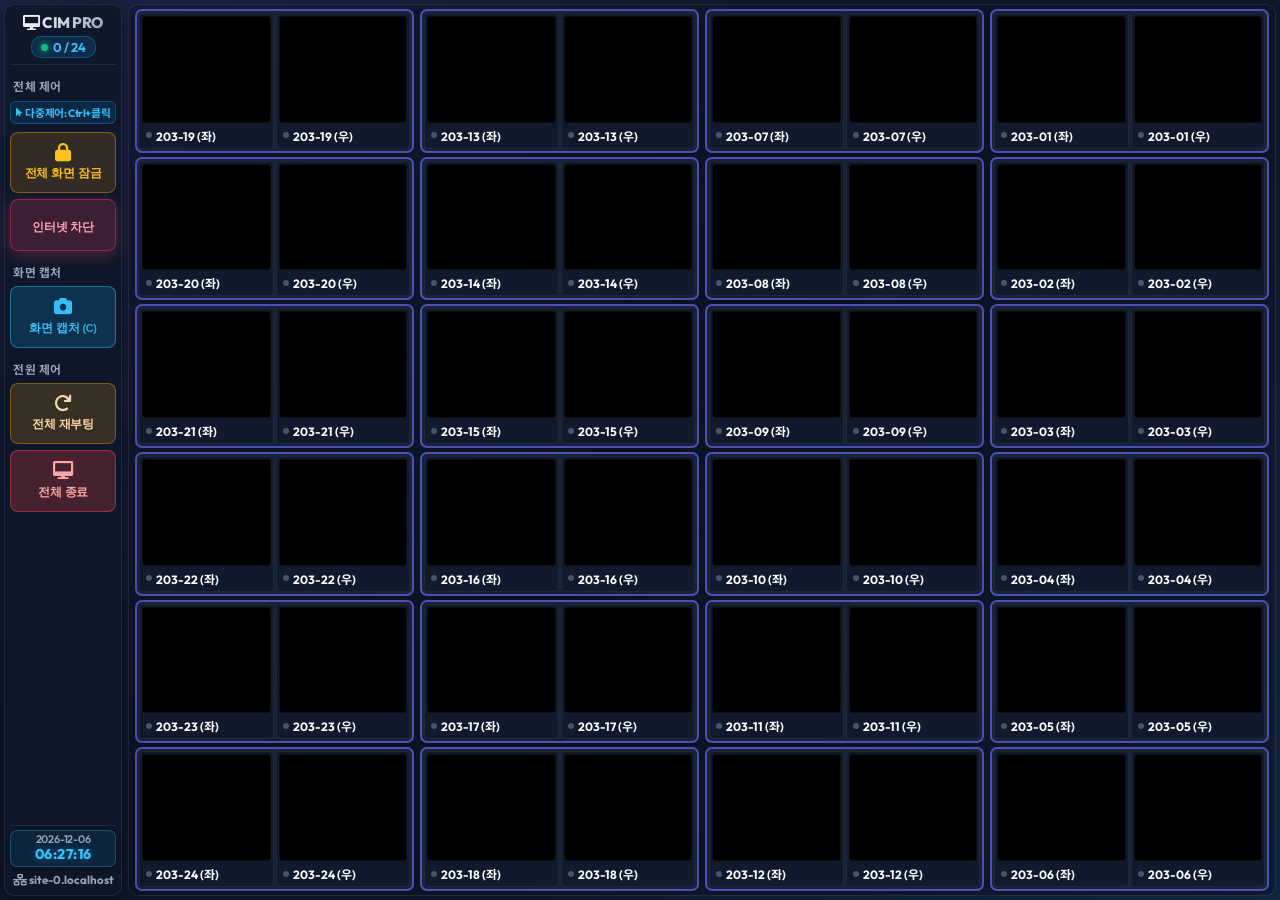
==== index.html @ d3da412c "Initial commit" ====
<!DOCTYPE html>
<html lang="ko">
<head>
    <meta charset="UTF-8">
    <meta name="viewport" content="width=device-width, initial-scale=1.0">
    <title>CIM PRO | 통합 관리 대시보드</title>
    <link rel="stylesheet" href="/static/index.css?v=5.5">
    <link rel="stylesheet" href="https://cdnjs.cloudflare.com/ajax/libs/font-awesome/6.0.0/css/all.min.css">
    <script src="/static/html2canvas.min.js"></script>
</head>
<body>
    <main class="main-layout">
        <!-- 좌측 세로 제어 패널 -->
        <aside class="left-control-bar">
            <div class="ctrl-header">
                <div class="ctrl-brand"><i class="fas fa-desktop"></i> CIM PRO</div>
                <div class="ctrl-status-badge">
                    <span class="pulse-dot"></span>
                    <b id="activeCount">0 / 24</b>
                </div>
            </div>

            <div class="ctrl-section-label" id="lblCtrlSection">전체 제어</div>
            <div class="ctrl-multi-tip" id="ctrlMultiTip" title="키보드 Ctrl 키를 누른 채 학생 화면을 클릭하면 여러 대를 선택하여 일괄 제어할 수 있습니다.">
                <i class="fas fa-mouse-pointer"></i><span>다중제어: Ctrl+클릭</span>
            </div>
            <!-- 다중 선택 시 표시되는 세련된 선택됨 뱃지 -->
            <div class="ctrl-selection-badge" id="ctrlSelectionBadge" style="display: none;" onclick="clearSelection()" title="클릭 시 선택 해제 (단축키: ESC)">
                <div class="sel-info">
                    <i class="fas fa-check-circle sel-icon"></i>
                    <span class="sel-count" id="panelSelectedCount">0대</span>
                    <span class="sel-word">선택됨</span>
                </div>
            </div>
            <div class="ctrl-btn-list">
                <button class="ctrl-btn btn-lock" id="btnAllLock" onclick="handleLockClick()" title="모든 학생 PC 화면 잠금 / 풀기">
                    <i class="fas fa-lock" id="iconAllLock"></i>
                    <span id="txtAllLock">전체 화면 잠금</span>
                </button>
                <button class="ctrl-btn btn-danger" id="btnInternet" onclick="handleInternetClick()" title="학생 인터넷 차단/허용 토글">
                    <i class="fas fa-wifi-slash" id="iconInternet"></i>
                    <span id="txtInternet">인터넷 차단</span>
                </button>
            </div>

            <div class="ctrl-section-label">화면 캡처</div>
            <div class="ctrl-btn-list">
                <button class="ctrl-btn btn-capture" id="btnCapture" onclick="captureDashboard()" title="대시보드 전체 화면 캡처 저장 (단축키: C)">
                    <i class="fas fa-camera"></i>
                    <span>화면 캡처 <small style="font-size:0.68rem; opacity:0.85;">(C)</small></span>
                </button>
            </div>

            <div class="ctrl-section-label">전원 제어</div>
            <div class="ctrl-btn-list">
                <button class="ctrl-btn btn-warn" id="btnAllRestart" onclick="handleRestartClick()" title="모든 학생 PC 재부팅">
                    <i class="fas fa-redo"></i>
                    <span id="txtAllRestart">전체 재부팅</span>
                </button>
                <button class="ctrl-btn btn-power-off" id="btnAllShutdown" onclick="handleShutdownClick()" title="모든 학생 PC 끄기">
                    <i class="fas fa-desktop"></i>
                    <span id="txtAllShutdown">전체 종료</span>
                </button>
            </div>

            <div class="ctrl-bottom-info">
                <div class="ctrl-clock-widget" title="현재 날짜 및 시간">
                    <div class="clock-date" id="panelClockDate">2026-09-15</div>
                    <div class="clock-time" id="panelClockTime">00:00:00</div>
                </div>
                <span class="ctrl-ip-tag"><i class="fas fa-network-wired"></i> <b id="serverIp">10.128.56.41</b></span>
            </div>
        </aside>

        <section class="monitor-container">
            <div class="monitor-grid" id="monitorGrid">
                <!-- 클라이언트 카드 자동 생성 -->
            </div>
        </section>

        <!-- 우측 세로형 슬라이딩 패널 (기본 접힘) -->
        <aside class="sidebar-panel collapsed" id="footerPanel">
            <!-- 패널 핸들 (항상 보임) -->
            <div class="panel-handle" onclick="togglePanel()">
                <div class="handle-title">
                    <i class="fas fa-chevron-left" id="toggleIcon"></i>
                    <span class="vertical-text">시스템 상태 및 로그</span>
                </div>
            </div>

            <div class="panel-content">
                <div class="handle-actions">
                    <button class="btn btn-success btn-sm" onclick="sendCommand('all', 'verify_step5')">
                        <i class="fas fa-check-double"></i> 5단계 확인
                    </button>
                    <div style="height: 20px;"></div>
                    <span>서버: <b id="serverIpRight">10.128.56.191</b></span>
                    <span>접속: <b id="activeCountRight">0/24</b></span>
                </div>

                <div class="panel-card" style="flex: 1;">
                    <h3><i class="fas fa-desktop"></i> 모니터링</h3>
                    <div id="clientDetail">
                        <p style="font-size: 0.7rem;">PC 선택</p>
                    </div>
                </div>

                <div class="panel-card" style="flex: 1;">
                    <h3><i class="fas fa-ban"></i> 프로세스 차단 목록</h3>
                    <textarea id="blocklistInput" style="width:100%; height:50px; font-size:0.7rem;" placeholder="예: game.exe, kakaotalk.exe (쉼표로 구분)"></textarea>
                    <button class="btn btn-sm" onclick="saveBlocklist()">저장</button>
                </div>

                <div class="panel-card" style="flex: 2;">
                    <h3><i class="fas fa-terminal"></i> 로그</h3>
                    <div id="logConsole">
                        <div class="log-entry">준비 완료</div>
                    </div>
                </div>
            </div>
        </aside>
    </main>

    <!-- Fullscreen Image Modal Overlay -->
    <div id="imageModal" class="modal-overlay" onclick="if(event.target === this) closeModal();" tabindex="-1">
        <!-- 좌측 닫기 버튼 -->
        <button class="modal-close-btn modal-close-left" onclick="closeModal()" title="창 닫기 (ESC)">
            <i class="fas fa-times"></i>
            <span>닫기</span>
        </button>

        <!-- 우측 닫기 버튼 -->
        <button class="modal-close-btn modal-close-right" onclick="closeModal()" title="창 닫기 (ESC)">
            <i class="fas fa-times"></i>
            <span>닫기</span>
        </button>

        <div class="modal-content">
            <div class="modal-main-view">
                <div id="modalControls" class="modal-controls">
                    <button class="btn btn-sm btn-success" id="modalBtnRemote" onclick="toggleRemoteControl()"><i class="fas fa-gamepad"></i> 원격 제어 켜기</button>
                    <button class="btn btn-sm" id="modalBtnLock" onclick="toggleSingleLock()"><i class="fas fa-lock"></i> 화면 잠금</button>
                    <button class="btn btn-sm btn-danger" onclick="if(confirm(remoteBaseId+' 재부팅하시겠습니까?')) sendCommand(remoteBaseId,'restart')">재부팅</button>
                    <button class="btn btn-sm btn-danger" onclick="if(confirm(remoteBaseId+' 종료하시겠습니까?')) sendCommand(remoteBaseId,'shutdown')">종료</button>
                    <button class="btn btn-sm btn-primary" id="btnToggleTimeline" onclick="toggleTimelineSidebar()" title="사용 기록 창 접기/펼치기"><i class="fas fa-columns"></i> 기록창 토글</button>
                </div>
                <img id="modalImg" src="" alt="Fullscreen Monitor">
                <div id="modalTitle" class="modal-title"></div>
            </div>

            <!-- 우측 실시간 사용 기록 타임라인 패널 -->
            <aside class="modal-timeline-sidebar" id="modalTimelineSidebar">
                <div class="timeline-header">
                    <div class="timeline-header-top">
                        <h3><i class="fas fa-history"></i> 실시간 사용 기록</h3>
                        <button class="btn btn-sm" onclick="loadTimeline(remoteBaseId)" title="새로고침" style="background: rgba(255,255,255,0.1); padding: 2px 7px;">
                            <i class="fas fa-sync-alt"></i>
                        </button>
                    </div>
                    <div class="timeline-meta" id="timelineMeta">
                        <span class="meta-tag" id="metaBootTime">부팅: -</span>
                        <span class="meta-tag" id="metaTotalRecords">기록: 0건</span>
                        <span class="meta-tag online" id="metaOnlineStatus">온라인</span>
                    </div>
                </div>
                <div class="timeline-list" id="timelineList">
                    <div class="timeline-empty"><i class="fas fa-spinner fa-spin"></i> 사용 기록을 불러오는 중...</div>
                </div>
            </aside>
        </div>
    </div>

    <script>
        const grid = document.getElementById('monitorGrid');
        const serverIpEl = document.getElementById('serverIp');
        if (serverIpEl) { serverIpEl.innerText = window.location.hostname; }
        const activeCount = document.getElementById('activeCount');
        
        let roomPrefix = "203"; // 기본값 203으로 대시보드 먼저 렌더링
        let studentNames = {};  // 엑셀에서 파싱된 학생 이름 목록
        let lastVersions = {};  // 클라이언트별 마지막 로드된 화면 버전
        let selectedStudents = new Set(); // 다중 선택된 학생 baseId 집합
        let studentLockState = {}; // baseId -> boolean (true: locked, false: unlocked)

        // 꺼져 있는(오프라인) PC는 검은 화면으로 표시
        const BLACK_SCREEN = "data:image/svg+xml,%3Csvg%20xmlns='http://www.w3.org/2000/svg'%20width='320'%20height='180'%3E%3Crect%20width='100%25'%20height='100%25'%20fill='black'/%3E%3C/svg%3E";

        function renderGrid(prefix) {
            grid.innerHTML = '';
            for (let row = 0; row < 6; row++) {
                for (let col = 0; col < 4; col++) {
                    const colFromRight = 3 - col; // 오른쪽부터 1~6, 7~12, 13~18, 19~24 순서
                    const i = (colFromRight * 6) + (row + 1);
                    const baseId = `${prefix}-${String(i).padStart(2, '0')}`;
                    const name = studentNames[baseId] ? ` ${studentNames[baseId]}` : '';
                    const group = document.createElement('div');
                    group.className = 'pc-group';
                    group.id = `group-${baseId}`;
                    
                    [2, 1].forEach(suffix => {
                        const clientId = `${baseId}-${suffix}`;
                        const card = document.createElement('div');
                        card.className = 'client-card';
                        card.id = `card-${clientId}`;
                        card.innerHTML = `
                            <div class="screen-thumb">
                                <img id="img-${clientId}" src="/screenshots/screen_${clientId}.jpg" onerror="this.src=BLACK_SCREEN;">
                            </div>
                            <div class="card-footer" style="padding: 2px 4px;">
                                <div class="client-id" style="display: flex; align-items: center; justify-content: space-between; width: 100%; gap: 4px; overflow: hidden;">
                                    <div style="display: flex; align-items: center; gap: 4px; overflow: hidden; white-space: nowrap; text-overflow: ellipsis; flex: 1;">
                                        <span class="status-dot" id="dot-${clientId}" style="width: 6px; height: 6px; flex-shrink: 0;"></span>
                                        <span style="font-size: 0.75rem; font-weight: bold; flex-shrink: 0;">${baseId}${name} (${suffix === 2 ? '좌' : '우'})</span>
                                        <span id="title-${clientId}" class="active-window-title" style="font-size: 0.65rem; color: #38bdf8; font-weight: normal; margin-left: 6px; overflow: hidden; text-overflow: ellipsis; white-space: nowrap; flex: 1; text-align: right; opacity: 0.85;"></span>
                                    </div>
                                </div>
                            </div>
                        `;
                        card.onclick = (e) => handleCardClick(e, clientId);
                        group.appendChild(card);
                    });
                    group.onclick = (e) => {
                        if (e.target === group && (e.ctrlKey || e.metaKey)) {
                            e.preventDefault();
                            e.stopPropagation();
                            toggleStudentSelection(baseId);
                        }
                    };
                    if (selectedStudents.has(baseId)) {
                        group.classList.add('selected');
                    }
                    grid.appendChild(group);
                }
            }
        }

        // 초기 격자 로드
        renderGrid(roomPrefix);

        // 서버에서 동적 접두사(예: 교사용 호스트명에서 파싱한 방번호) 및 학생 이름 가져오기
        async function fetchConfig() {
            try {
                const res = await fetch('/get_config');
                const config = await res.json();
                studentNames = config.names || {};
                
                let needReRender = false;
                if (config.prefix && config.prefix !== roomPrefix) {
                    roomPrefix = config.prefix;
                    needReRender = true;
                }
                
                // 이름 데이터가 로드되었으므로 다시 격자를 그려 이름 반영
                renderGrid(roomPrefix);
            } catch (e) {
                console.error("Failed to load config", e);
            }
        }
        fetchConfig();

        // 실시간 상태 및 카드 동적 생성/갱신 로직
        async function updateStatus() {
            try {
                const res = await fetch('/get_status');
                const status = await res.json();
                let onlineCount = 0;

                // 1. 먼저 화면에 있는 모든 카드 중 '-1', '-2'가 없는 가짜들을 삭제
                document.querySelectorAll('.client-card').forEach(card => {
                    const id = card.id.replace('card-', '');
                    if (!id.includes('-1') && !id.includes('-2')) {
                        card.remove();
                    }
                });

                // 2. 서버 데이터를 돌면서 상태 업데이트
                for (const [clientId, info] of Object.entries(status)) {
                    if (!clientId.includes('-1') && !clientId.includes('-2')) continue;

                    let card = document.getElementById(`card-${clientId}`);
                    let img = document.getElementById(`img-${clientId}`);
                    let dot = document.getElementById(`dot-${clientId}`);

                    // 카드가 없으면 새로 생성 (목록 외 새로운 ID 접속 시)
                    if (!card) {
                        const baseId = clientId.split('-').slice(0, 2).join('-');
                        const name = studentNames[baseId] ? ` ${studentNames[baseId]}` : '';
                        const newCard = document.createElement('div');
                        newCard.className = 'client-card';
                        newCard.id = `card-${clientId}`;
                        newCard.innerHTML = `
                            <div class="screen-thumb">
                                <img id="img-${clientId}" src="/screenshots/screen_${clientId}.jpg" onerror="this.src=BLACK_SCREEN;">
                            </div>
                            <div class="card-footer" style="padding: 2px 4px;">
                                <div class="client-id" style="display: flex; align-items: center; justify-content: space-between; width: 100%; gap: 4px; overflow: hidden;">
                                    <div style="display: flex; align-items: center; gap: 4px; overflow: hidden; white-space: nowrap; text-overflow: ellipsis; flex: 1;">
                                        <span class="status-dot" id="dot-${clientId}" style="width: 6px; height: 6px; flex-shrink: 0;"></span>
                                        <span style="font-size: 0.75rem; font-weight: bold; flex-shrink: 0;">${baseId}${name} (${clientId.endsWith('-2') ? '좌' : '우'})</span>
                                        <span id="title-${clientId}" class="active-window-title" style="font-size: 0.65rem; color: #38bdf8; font-weight: normal; margin-left: 6px; overflow: hidden; text-overflow: ellipsis; white-space: nowrap; flex: 1; text-align: right; opacity: 0.85;"></span>
                                    </div>
                                </div>
                            </div>
                        `;
                        newCard.onclick = (e) => handleCardClick(e, clientId);
                        grid.appendChild(newCard);
                        
                        img = document.getElementById(`img-${clientId}`);
                        dot = document.getElementById(`dot-${clientId}`);
                    }

                    if (info && info.online) {
                        onlineCount++;
                        if (dot) dot.classList.add('online');

                        const currentVersion = info.time || "";
                        if (currentVersion && lastVersions[clientId] !== currentVersion) {
                            lastVersions[clientId] = currentVersion;
                            const newUrl = `/screenshots/screen_${clientId}.jpg?t=${encodeURIComponent(currentVersion)}`;
                            const preloader = new Image();
                            preloader.onload = () => {
                                if (img) img.src = newUrl;
                            };
                            preloader.src = newUrl;
                        }
                        
                        const titleEl = document.getElementById(`title-${clientId}`);
                        if (titleEl && titleEl.innerText !== (info.title || "")) {
                            titleEl.innerText = info.title || "";
                            titleEl.title = info.title || "";
                        }
                    } else {
                        if (dot) dot.classList.remove('online');
                        if (img && !img.src.startsWith("data:")) {
                            img.src = BLACK_SCREEN;
                        }
                        delete lastVersions[clientId];
                        const titleEl = document.getElementById(`title-${clientId}`);
                        if (titleEl && titleEl.innerText !== "") {
                            titleEl.innerText = "";
                            titleEl.title = "";
                        }
                    }
                }
                // PC 대수 기준 (카드 절반)으로 표시
                activeCount.innerText = `${Math.ceil(onlineCount / 2)} / 24`;
            } catch (e) {
                console.error("Status update failed", e);
            }
        }

        // 로그 업데이트 로직
        async function updateLogs() {
            try {
                const res = await fetch('/get_logs');
                const logs = await res.json();
                const logConsole = document.getElementById('logConsole');
                logConsole.innerHTML = logs.map(entry => {
                    const match = entry.match(/\[(.*?)\] \[(.*?)\] (.*)/);
                    if (match) {
                        return `<div class="log-entry"><b>[${match[2]}]</b> ${match[3]} <small style="float:right; opacity:0.5;">${match[1]}</small></div>`;
                    }
                    return `<div class="log-entry">${entry}</div>`;
                }).join('');
            } catch (e) {}
        }

        // 다중 선택 상태 처리
        function handleCardClick(e, clientId) {
            const baseId = clientId.split('-').slice(0, 2).join('-');

            // Ctrl 키(또는 Mac Command 키)를 누른 상태에서 클릭 시 다중 선택 토글
            if (e.ctrlKey || e.metaKey) {
                e.preventDefault();
                e.stopPropagation();
                toggleStudentSelection(baseId);
                return;
            }

            // 일반 클릭: 기존과 동일하게 상세 확대 화면 열기
            showDetail(clientId);
        }

        function toggleStudentSelection(baseId) {
            if (selectedStudents.has(baseId)) {
                selectedStudents.delete(baseId);
            } else {
                selectedStudents.add(baseId);
            }
            updateSelectionUI();
        }

        function clearSelection() {
            selectedStudents.clear();
            updateSelectionUI();
        }

        function updateSelectionUI() {
            // 1. 모든 PC 카드에 선택 하이라이트 클래스 적용/해제
            document.querySelectorAll('.pc-group').forEach(group => {
                const bId = group.id.replace('group-', '');
                if (selectedStudents.has(bId)) {
                    group.classList.add('selected');
                } else {
                    group.classList.remove('selected');
                }
            });

            // 2. 좌측 제어 패널 상단 "N대 선택됨" 뱃지 표시/숨김
            const tipEl = document.getElementById('ctrlMultiTip');
            const badgeEl = document.getElementById('ctrlSelectionBadge');
            const countEl = document.getElementById('panelSelectedCount');
            if (selectedStudents.size > 0) {
                if (tipEl) tipEl.style.display = 'none';
                if (badgeEl) badgeEl.style.display = 'flex';
                if (countEl) countEl.innerText = `${selectedStudents.size}대`;
            } else {
                if (tipEl) tipEl.style.display = 'flex';
                if (badgeEl) badgeEl.style.display = 'none';
            }

            // 3. 좌측 제어 패널 버튼 문구 동적 갱신 (전체 <-> N대)
            updatePanelControlButtons();
        }

        function updatePanelControlButtons() {
            const count = selectedStudents.size;
            const prefix = count > 0 ? `${count}대` : '전체';

            // 섹션 레이블 갱신
            const lblSection = document.getElementById('lblCtrlSection');
            if (lblSection) {
                lblSection.innerText = count > 0 ? `${count}대 제어` : '전체 제어';
            }

            const btnLock = document.getElementById('btnAllLock');
            const iconLock = document.getElementById('iconAllLock');
            const txtLock = document.getElementById('txtAllLock');

            const btnNet = document.getElementById('btnInternet');
            const iconNet = document.getElementById('iconInternet');
            const txtNet = document.getElementById('txtInternet');

            const btnRestart = document.getElementById('btnAllRestart');
            const txtRestart = document.getElementById('txtAllRestart');

            const btnShutdown = document.getElementById('btnAllShutdown');
            const txtShutdown = document.getElementById('txtAllShutdown');

            if (count > 0) {
                // 다중 선택 상태
                const targets = Array.from(selectedStudents);
                const allSelectedLocked = targets.every(id => !!studentLockState[id]);

                if (allSelectedLocked) {
                    if (iconLock) iconLock.className = 'fas fa-unlock';
                    if (txtLock) txtLock.innerText = `${prefix} 화면 풀기`;
                    if (btnLock) {
                        btnLock.className = 'ctrl-btn btn-unlock';
                        btnLock.title = `선택된 ${count}대 학생 PC 화면 풀기`;
                    }
                } else {
                    if (iconLock) iconLock.className = 'fas fa-lock';
                    if (txtLock) txtLock.innerText = `${prefix} 화면 잠금`;
                    if (btnLock) {
                        btnLock.className = 'ctrl-btn btn-lock';
                        btnLock.title = `선택된 ${count}대 학생 PC 화면 잠금`;
                    }
                }

                // 인터넷 차단/허용 버튼
                if (txtNet) txtNet.innerText = internetBlocked ? `${prefix} 인터넷 허용` : `${prefix} 인터넷 차단`;
                if (iconNet) iconNet.className = internetBlocked ? 'fas fa-wifi' : 'fas fa-wifi-slash';
                if (btnNet) {
                    btnNet.className = internetBlocked ? 'ctrl-btn btn-success' : 'ctrl-btn btn-danger';
                    btnNet.title = internetBlocked ? `선택된 ${count}대 학생 PC 인터넷 허용` : `선택된 ${count}대 학생 PC 인터넷 차단`;
                }

                if (txtRestart) txtRestart.innerText = `${prefix} 재부팅`;
                if (btnRestart) btnRestart.title = `선택된 ${count}대 학생 PC 재부팅`;

                if (txtShutdown) txtShutdown.innerText = `${prefix} 종료`;
                if (btnShutdown) btnShutdown.title = `선택된 ${count}대 학생 PC 끄기`;
            } else {
                // 전체 제어 상태
                if (allScreenLocked) {
                    if (iconLock) iconLock.className = 'fas fa-unlock';
                    if (txtLock) txtLock.innerText = '전체 화면 풀기';
                    if (btnLock) {
                        btnLock.className = 'ctrl-btn btn-unlock';
                        btnLock.title = '모든 학생 PC 화면 풀기';
                    }
                } else {
                    if (iconLock) iconLock.className = 'fas fa-lock';
                    if (txtLock) txtLock.innerText = '전체 화면 잠금';
                    if (btnLock) {
                        btnLock.className = 'ctrl-btn btn-lock';
                        btnLock.title = '모든 학생 PC 화면 잠금';
                    }
                }

                // 인터넷 차단/허용 버튼
                if (txtNet) txtNet.innerText = internetBlocked ? '인터넷 허용' : '인터넷 차단';
                if (iconNet) iconNet.className = internetBlocked ? 'fas fa-wifi' : 'fas fa-wifi-slash';
                if (btnNet) {
                    btnNet.className = internetBlocked ? 'ctrl-btn btn-success' : 'ctrl-btn btn-danger';
                    btnNet.title = internetBlocked ? '모든 학생 PC 인터넷 허용' : '모든 학생 PC 인터넷 차단';
                }

                if (txtRestart) txtRestart.innerText = '전체 재부팅';
                if (btnRestart) btnRestart.title = '모든 학생 PC 재부팅';

                if (txtShutdown) txtShutdown.innerText = '전체 종료';
                if (btnShutdown) btnShutdown.title = '모든 학생 PC 끄기';
            }
        }

        async function handleLockClick() {
            if (selectedStudents.size > 0) {
                const targets = Array.from(selectedStudents);
                const allSelectedLocked = targets.every(id => !!studentLockState[id]);
                const nextCmd = allSelectedLocked ? 'unlock' : 'lock';
                await multiAction(nextCmd);
                updatePanelControlButtons();
            } else {
                await toggleAllLock();
            }
        }

        async function handleInternetClick() {
            const count = selectedStudents.size;
            if (count > 0) {
                internetBlocked = !internetBlocked;
                const command = internetBlocked ? 'internet_off' : 'internet_on';
                await multiAction(command);
                updatePanelControlButtons();
            } else {
                await toggleInternet();
            }
        }

        async function handleRestartClick() {
            const count = selectedStudents.size;
            if (count > 0) {
                if (confirm(`선택된 ${count}대 학생 PC를 재부팅하시겠습니까?`)) {
                    await multiAction('restart');
                }
            } else {
                if (confirm('모든 학생 PC를 재부팅하시겠습니까?')) {
                    await sendCommand('all', 'restart');
                }
            }
        }

        async function handleShutdownClick() {
            const count = selectedStudents.size;
            if (count > 0) {
                if (confirm(`선택된 ${count}대 학생 PC를 종료하시겠습니까?`)) {
                    await multiAction('shutdown');
                }
            } else {
                if (confirm('모든 학생 PC를 종료하시겠습니까?')) {
                    await sendCommand('all', 'shutdown');
                }
            }
        }

        async function multiAction(command) {
            if (selectedStudents.size === 0) return;
            const targets = Array.from(selectedStudents);

            // 상태 업데이트 동기화
            if (command === 'lock') {
                targets.forEach(bId => studentLockState[bId] = true);
            } else if (command === 'unlock') {
                targets.forEach(bId => studentLockState[bId] = false);
            }

            // 선택된 학생들에게 일괄 비동기 명령 전송
            await Promise.all(targets.map(id => sendCommand(id, command)));
            updatePanelControlButtons();
        }

        // 원격 제어 상태
        let remoteControlEnabled = false;
        let remoteBaseId = null;
        let remoteMonitorIndex = 1;

        function showDetail(clientId) {
            const baseId = clientId.split('-').slice(0, 2).join('-');
            const name = studentNames[baseId] ? ` ${studentNames[baseId]}` : '';

            const modal = document.getElementById('imageModal');
            const modalImg = document.getElementById('modalImg');
            const modalTitle = document.getElementById('modalTitle');

            modalImg.src = `/screenshots/screen_${clientId}.jpg?t=${new Date().getTime()}`;

            const titleEl = document.getElementById(`title-${clientId}`);
            const winTitle = titleEl ? titleEl.innerText : "";
            modalTitle.innerText = `${baseId}${name} (${clientId.endsWith('-2') ? '좌' : '우'}) ${winTitle ? ` - [활성창: ${winTitle}]` : ''}`;
            modal.style.display = 'flex';
            try { modal.focus(); } catch (e) {}

            remoteBaseId = baseId;
            remoteMonitorIndex = clientId.endsWith('-2') ? 2 : 1;
            updateModalLockBtn(!!studentLockState[baseId]);

            renderControls(baseId);
            refreshProcessList(baseId);

            // 우측 실시간 사용 기록 타임라인 즉시 로드 및 2초 주기 자동 갱신
            loadTimeline(baseId);
            if (window.timelineInterval) clearInterval(window.timelineInterval);
            window.timelineInterval = setInterval(() => {
                const m = document.getElementById('imageModal');
                if (m && m.style.display === 'flex' && remoteBaseId) {
                    loadTimeline(remoteBaseId);
                }
            }, 2000);

            if(window.detailInterval) clearInterval(window.detailInterval);
            let lastModalVersion = "";
            window.detailInterval = setInterval(() => {
                if(modal.style.display === 'flex') {
                    const currentV = lastVersions[clientId] || new Date().getTime();
                    if (currentV !== lastModalVersion) {
                        lastModalVersion = currentV;
                        const nextSrc = `/screenshots/screen_${clientId}.jpg?t=${encodeURIComponent(currentV)}`;
                        const pImg = new Image();
                        pImg.onload = () => {
                            if (modal.style.display === 'flex') modalImg.src = nextSrc;
                        };
                        pImg.src = nextSrc;
                    }

                    const tEl = document.getElementById(`title-${clientId}`);
                    const wTitle = tEl ? tEl.innerText : "";
                    const newTitle = `${baseId}${name} (${clientId.endsWith('-2') ? '좌' : '우'}) ${wTitle ? ` - [활성창: ${wTitle}]` : ''}`;
                    if (modalTitle.innerText !== newTitle) {
                        modalTitle.innerText = newTitle;
                    }
                }
            }, 300);
        }

        function closeModal() {
            document.getElementById('imageModal').style.display = 'none';
            remoteControlEnabled = false;
            ['btnRemote', 'modalBtnRemote'].forEach(id => {
                const btn = document.getElementById(id);
                if (btn) { btn.innerHTML = (id === 'modalBtnRemote' ? '<i class="fas fa-gamepad"></i> ' : '') + '원격 제어 켜기'; btn.className = 'btn btn-success btn-sm'; }
            });
            if(window.detailInterval) {
                clearInterval(window.detailInterval);
                window.detailInterval = null;
            }
            if(window.timelineInterval) {
                clearInterval(window.timelineInterval);
                window.timelineInterval = null;
            }
        }

        // 우측 타임라인 사이드바 접기/펼치기
        function toggleTimelineSidebar() {
            const sidebar = document.getElementById('modalTimelineSidebar');
            if (sidebar) {
                sidebar.classList.toggle('collapsed');
            }
        }

        // 특정 학생 PC의 전체 사용기록 타임라인 가져오기
        async function loadTimeline(baseId) {
            if (!baseId) return;
            try {
                const res = await fetch(`/get_timeline/${baseId}?t=${new Date().getTime()}`);
                if (!res.ok) return;
                const data = await res.json();
                renderTimeline(data);
            } catch (e) {
                console.error("Failed to load timeline:", e);
            }
        }

        // 타임라인 리스트 HTML 렌더링
        function renderTimeline(data) {
            const listEl = document.getElementById('timelineList');
            const bootEl = document.getElementById('metaBootTime');
            const countEl = document.getElementById('metaTotalRecords');
            const onlineEl = document.getElementById('metaOnlineStatus');

            if (bootEl) bootEl.innerText = `부팅: ${data.boot_time || '-'}`;
            if (countEl) countEl.innerText = `기록: ${data.total_records || 0}건`;
            if (onlineEl) {
                onlineEl.innerText = data.is_online ? '온라인' : '오프라인';
                onlineEl.className = data.is_online ? 'meta-tag online' : 'meta-tag';
            }

            if (!listEl) return;

            const timeline = data.timeline || [];
            if (timeline.length === 0) {
                listEl.innerHTML = `
                    <div class="timeline-empty">
                        <i class="fas fa-info-circle" style="font-size: 1.5rem; margin-bottom: 8px; color: #64748b;"></i>
                        <div>아직 수집된 사용 기록이 없습니다.</div>
                        <small style="color: #475569; display: block; margin-top: 4px;">화면 활동 또는 창 전환 시 자동으로 누적됩니다.</small>
                    </div>
                `;
                return;
            }

            let html = '';
            timeline.forEach((item, index) => {
                const isCurrent = !!item.is_current;
                const isIdle = !!item.is_idle;
                const timeRange = `${item.start_time} ~ ${item.end_time}`;
                const duration = item.duration_str || `${item.duration_sec || 0}초`;
                const rawTitle = item.title || '';

                // 아이콘 및 제목 결정
                let iconClass = 'fas fa-window-maximize';
                let displayTitle = rawTitle;

                if (isIdle) {
                    iconClass = 'fas fa-user-clock';
                    displayTitle = '아무 반응 없음 (1분 이상 무반응)';
                } else if (rawTitle.includes('Chrome') || rawTitle.includes('Edge') || rawTitle.includes('Whale') || rawTitle.includes('웨일') || rawTitle.includes('인터넷')) {
                    iconClass = 'fab fa-chrome';
                } else if (rawTitle.includes('한글') || rawTitle.includes('HWP') || rawTitle.includes('워드') || rawTitle.includes('문서')) {
                    iconClass = 'fas fa-file-alt';
                } else if (rawTitle.includes('탐색기') || rawTitle.includes('폴더') || rawTitle.includes('바탕화면')) {
                    iconClass = 'fas fa-folder-open';
                } else if (rawTitle.includes('카카오') || rawTitle.includes('메신저')) {
                    iconClass = 'fas fa-comments';
                }

                // 카드 클래스
                let itemClass = 'timeline-item';
                if (isCurrent) itemClass += ' active-item';
                if (isIdle) itemClass += ' idle-item';

                html += `
                    <div class="${itemClass}">
                        <div class="timeline-time-row">
                            <span>
                                ${isCurrent ? '<span style="color: #38bdf8; font-weight:800; margin-right:4px;">● 현재</span>' : ''}
                                <i class="far fa-clock"></i> ${timeRange}
                            </span>
                            <span class="timeline-badge-duration">${duration}</span>
                        </div>
                        <div class="timeline-title-row">
                            <i class="${iconClass}"></i>
                            <span>${escapeHtml(displayTitle)}</span>
                        </div>
                    </div>
                `;
            });

            listEl.innerHTML = html;
        }

        function escapeHtml(str) {
            if (!str) return '';
            return str.replace(/&/g, '&amp;')
                      .replace(/</g, '&lt;')
                      .replace(/>/g, '&gt;')
                      .replace(/"/g, '&quot;')
                      .replace(/'/g, '&#039;');
        }

        function toggleRemoteControl() {
            remoteControlEnabled = !remoteControlEnabled;
            const label = remoteControlEnabled ? '원격 제어 끄기' : '<i class="fas fa-gamepad"></i> 원격 제어 켜기';
            const cls = remoteControlEnabled ? 'btn btn-danger btn-sm' : 'btn btn-success btn-sm';
            ['btnRemote', 'modalBtnRemote'].forEach(id => {
                const btn = document.getElementById(id);
                if (btn) { btn.innerHTML = label; btn.className = cls; }
            });
        }

        let isTogglingLock = false;

        async function toggleSingleLock() {
            if (!remoteBaseId || isTogglingLock) return;
            isTogglingLock = true;

            const isCurrentlyLocked = !!studentLockState[remoteBaseId];
            const nextState = !isCurrentlyLocked;
            studentLockState[remoteBaseId] = nextState;

            const command = nextState ? 'lock' : 'unlock';
            updateModalLockBtn(nextState);
            renderControls(remoteBaseId);

            await sendCommand(remoteBaseId, command);

            setTimeout(() => { isTogglingLock = false; }, 400);
        }

        function updateModalLockBtn(isLocked) {
            const btn = document.getElementById('modalBtnLock');
            if (btn) {
                if (isLocked) {
                    btn.innerHTML = '<i class="fas fa-unlock"></i> 화면 풀기';
                    btn.className = 'btn btn-sm btn-success';
                } else {
                    btn.innerHTML = '<i class="fas fa-lock"></i> 화면 잠금';
                    btn.className = 'btn btn-sm btn-warning';
                }
            }
        }

        function renderControls(baseId) {
            const el = document.getElementById('clientDetail');
            if (!el) return;
            const isLocked = !!studentLockState[baseId];
            const name = studentNames[baseId] ? ` (${studentNames[baseId]})` : '';
            el.innerHTML = `
                <p style="font-weight:bold; font-size:0.85rem; color:#38bdf8; margin-bottom:6px;">${baseId}${name}</p>
                <div style="display:flex; flex-wrap:wrap; gap:4px; margin-bottom:10px;">
                    <button class="btn btn-sm ${isLocked ? 'btn-success' : 'btn-warning'}" onclick="toggleSingleLock()">
                        ${isLocked ? '<i class="fas fa-unlock"></i> 화면 풀기' : '<i class="fas fa-lock"></i> 화면 잠금'}
                    </button>
                    <button class="btn btn-sm btn-danger" onclick="if(confirm('${baseId} 재부팅하시겠습니까?')) sendCommand('${baseId}','restart')">재부팅</button>
                    <button class="btn btn-sm btn-danger" onclick="if(confirm('${baseId} 종료하시겠습니까?')) sendCommand('${baseId}','shutdown')">종료</button>
                    <button class="btn btn-sm btn-sm" onclick="sendCommand('${baseId}','cancel_shutdown')">종료 취소</button>
                    <button class="btn btn-sm btn-success" id="btnRemote" onclick="toggleRemoteControl()">원격 제어 켜기</button>
                </div>
                <div style="margin-bottom:8px; padding-bottom:6px; border-bottom:1px solid rgba(255,255,255,0.1);">
                    <div style="display:flex; justify-content:space-between; align-items:center; margin-bottom:4px;">
                        <span style="font-size:0.75rem; font-weight:bold; color:#38bdf8;"><i class="fas fa-history"></i> 사용 기록 (타임라인)</span>
                        <button class="btn btn-sm" onclick="refreshSidePanelTimeline('${baseId}')" style="padding:1px 5px; font-size:0.62rem;"><i class="fas fa-sync-alt"></i></button>
                    </div>
                    <div id="sidePanelTimeline" style="font-size:0.68rem; max-height:180px; overflow-y:auto; display:flex; flex-direction:column; gap:5px;">
                        <div style="color:#64748b;">불러오는 중...</div>
                    </div>
                </div>
                <p style="font-size: 0.68rem; font-weight:bold; color:#94a3b8; margin-bottom:4px;">실행 중인 프로세스</p>
                <div id="processList" style="font-size:0.65rem; max-height:110px; overflow-y:auto; opacity:0.85;"></div>
            `;
            refreshSidePanelTimeline(baseId);
        }

        async function refreshSidePanelTimeline(baseId) {
            try {
                const res = await fetch(`/get_timeline/${baseId}?t=${new Date().getTime()}`);
                if (!res.ok) return;
                const data = await res.json();
                const container = document.getElementById('sidePanelTimeline');
                if (!container) return;
                const timeline = data.timeline || [];
                if (timeline.length === 0) {
                    container.innerHTML = '<div style="color:#64748b;">기록 없음</div>';
                    return;
                }
                let h = '';
                timeline.slice(0, 15).forEach(item => {
                    const isIdle = !!item.is_idle;
                    const isCurrent = !!item.is_current;
                    const bg = isIdle ? 'rgba(245, 158, 11, 0.15)' : 'rgba(30, 41, 59, 0.7)';
                    const border = isIdle ? '#f59e0b' : (isCurrent ? '#38bdf8' : 'rgba(255,255,255,0.1)');
                    const color = isIdle ? '#fde047' : '#f1f5f9';
                    const dur = item.duration_str || `${item.duration_sec || 0}초`;
                    const title = isIdle ? '아무 반응 없음 (1분 이상)' : item.title;
                    h += `
                        <div style="background:${bg}; border-left:3px solid ${border}; padding:4px 6px; border-radius:4px;">
                            <div style="display:flex; justify-content:space-between; color:#94a3b8; font-size:0.62rem;">
                                <span>${isCurrent ? '● ' : ''}${item.start_time}~${item.end_time}</span>
                                <span style="font-weight:bold; color:${isIdle ? '#fbbf24' : '#38bdf8'};">${dur}</span>
                            </div>
                            <div style="color:${color}; font-weight:600; margin-top:1px; white-space:nowrap; overflow:hidden; text-overflow:ellipsis;">
                                ${escapeHtml(title)}
                            </div>
                        </div>
                    `;
                });
                container.innerHTML = h;
            } catch (e) {}
        }

        async function refreshProcessList(baseId) {
            if (window.processInterval) clearInterval(window.processInterval);
            const load = async () => {
                try {
                    const res = await fetch(`/get_processes/${baseId}`);
                    const list = await res.json();
                    const elm = document.getElementById('processList');
                    if (elm) elm.innerHTML = list.map(p => `<div>${p}</div>`).join('');
                } catch (e) {}
            };
            load();
            window.processInterval = setInterval(load, 5000);
        }

        async function saveBlocklist() {
            const raw = document.getElementById('blocklistInput').value;
            const list = raw.split(',').map(s => s.trim()).filter(Boolean);
            try {
                await fetch('/set_blocklist', {
                    method: 'POST',
                    headers: {'Content-Type': 'application/json'},
                    body: JSON.stringify({list})
                });
                alert('차단 목록이 저장되었습니다. (최대 10초 내 클라이언트에 반영)');
            } catch (e) {
                alert('저장 실패: ' + e);
            }
        }

        async function loadBlocklist() {
            try {
                const res = await fetch('/get_blocklist');
                const list = await res.json();
                const elm = document.getElementById('blocklistInput');
                if (elm) elm.value = list.join(', ');
            } catch (e) {}
        }
        loadBlocklist();

        // 모달 이미지 위에서 원격 마우스/키보드 조작 캡처
        (function () {
            const modalImg = document.getElementById('modalImg');
            modalImg.addEventListener('mousemove', (e) => {
                if (!remoteControlEnabled || !remoteBaseId) return;
                const rect = modalImg.getBoundingClientRect();
                const rx = (e.clientX - rect.left) / rect.width;
                const ry = (e.clientY - rect.top) / rect.height;
                sendCommand(remoteBaseId, 'mouse_move', {monitor: remoteMonitorIndex, rx, ry});
            });
            modalImg.addEventListener('mousedown', (e) => {
                if (!remoteControlEnabled || !remoteBaseId) return;
                e.preventDefault();
                sendCommand(remoteBaseId, 'mouse_click', {button: e.button === 2 ? 'right' : 'left'});
            });
            modalImg.addEventListener('contextmenu', (e) => {
                if (remoteControlEnabled) e.preventDefault();
            });
            window.addEventListener('keydown', (e) => {
                if (!remoteControlEnabled || !remoteBaseId) return;
                if (e.key === 'Escape') return; // 모달 닫기는 그대로 허용
                e.preventDefault();
                sendCommand(remoteBaseId, 'key_press', {vk: e.keyCode});
            });
        })();

        // 키보드 단축키 처리 (ESC: 닫기/선택취소, C: 대시보드 화면 캡처)
        document.addEventListener('keydown', (e) => {
            // 1. ESC 키: 모달 닫기 또는 다중 선택 전체 해제
            if (e.key === 'Escape' || e.key === 'Esc' || e.keyCode === 27) {
                const modal = document.getElementById('imageModal');
                if (modal && modal.style.display === 'flex') {
                    e.preventDefault();
                    e.stopPropagation();
                    closeModal();
                    return;
                }
                if (selectedStudents && selectedStudents.size > 0) {
                    e.preventDefault();
                    e.stopPropagation();
                    clearSelection();
                    return;
                }
            }

            // 2. C 키: 대시보드 화면 캡처 (대소문자 C/c 및 한글 ㅊ, 키코드 67, 물리키 KeyC 모두 지원)
            const isCKey = (
                e.code === 'KeyC' ||
                e.key === 'c' || e.key === 'C' ||
                e.key === 'ㅊ' || e.keyCode === 67
            );

            if (isCKey) {
                // 텍스트 입력 중일 때(input, textarea)는 캡처 동작 방지
                const activeTag = document.activeElement ? document.activeElement.tagName.toLowerCase() : '';
                if (activeTag === 'input' || activeTag === 'textarea' || (document.activeElement && document.activeElement.isContentEditable)) {
                    return;
                }

                // 모달 내 원격 제어 중일 때는 학생 PC로 키를 전달하므로 제외
                if (remoteControlEnabled && remoteBaseId) {
                    return;
                }

                // Ctrl+C(복사), Alt, Meta(Cmd) 조합키는 브라우저 기본 동작 유지
                if (e.ctrlKey || e.metaKey || e.altKey) {
                    return;
                }

                e.preventDefault();
                captureDashboard();
            }
        }, true);

        let allScreenLocked = false;
        async function toggleAllLock() {
            allScreenLocked = !allScreenLocked;
            const command = allScreenLocked ? 'lock' : 'unlock';
            
            updatePanelControlButtons();

            for (let i = 1; i <= 24; i++) {
                const bId = `${roomPrefix}-${String(i).padStart(2, '0')}`;
                studentLockState[bId] = allScreenLocked;
            }
            if (remoteBaseId) {
                updateModalLockBtn(allScreenLocked);
                renderControls(remoteBaseId);
            }

            await sendCommand('all', command);
        }

        let internetBlocked = false;
        async function toggleInternet() {
            internetBlocked = !internetBlocked;
            const command = internetBlocked ? 'internet_off' : 'internet_on';
            updatePanelControlButtons();
            await sendCommand('all', command);
        }

        async function sendCommand(targetId, command, extra = {}) {
            try {
                const res = await fetch(`/send_command/${targetId}`, {
                    method: 'POST',
                    headers: {'Content-Type': 'application/json'},
                    body: JSON.stringify({command: command, ...extra})
                });
                const result = await res.json();
                console.log("Command Result:", result);
                if(result.status === 'success') {
                    // 성공 시 간단한 알림 효과 (선택 사항)
                }
            } catch (e) {
                console.error("Command failed", e);
            }
        }

        // 좌측 제어판 하단 실시간 시계 (날짜 & 초단위 시간)
        function updatePanelClock() {
            const dateEl = document.getElementById('panelClockDate');
            const timeEl = document.getElementById('panelClockTime');
            if (!dateEl || !timeEl) return;
            const now = new Date();
            const y = now.getFullYear();
            const m = String(now.getMonth() + 1).padStart(2, '0');
            const d = String(now.getDate()).padStart(2, '0');
            const h = String(now.getHours()).padStart(2, '0');
            const min = String(now.getMinutes()).padStart(2, '0');
            const s = String(now.getSeconds()).padStart(2, '0');

            dateEl.innerText = `${y}-${m}-${d}`;
            timeEl.innerText = `${h}:${min}:${s}`;
        }
        setInterval(updatePanelClock, 1000);
        updatePanelClock();

        // 토스트 알림창 헬퍼
        function showToast(msg) {
            const existing = document.querySelector('.toast-notify');
            if (existing) existing.remove();
            const t = document.createElement('div');
            t.className = 'toast-notify';
            t.innerHTML = msg;
            document.body.appendChild(t);
            setTimeout(() => {
                if (t.parentNode) t.parentNode.removeChild(t);
            }, 2600);
        }

        // 대시보드 화면 캡처 및 C:\Users\user\Pictures\CIM 대시보드 저장
        async function captureDashboard() {
            const btn = document.getElementById('btnCapture');
            const originalHtml = btn ? btn.innerHTML : '';

            if (btn) {
                btn.disabled = true;
                btn.innerHTML = '<i class="fas fa-spinner fa-spin"></i><span>캡처 중...</span>';
            }

            try {
                // 1. 대시보드 화면 캡처 (좌측 제어판 하단 날짜/시간도 함께 캡처됨)
                const target = document.querySelector('.main-layout') || document.body;
                const canvas = await html2canvas(target, {
                    useCORS: true,
                    allowTaint: true,
                    backgroundColor: '#0f172a',
                    scale: 1.5,
                    scrollX: 0,
                    scrollY: 0,
                    logging: false,
                    ignoreElements: (el) => {
                        return el.id === 'imageModal' || el.classList.contains('screen-flash') || el.classList.contains('toast-notify');
                    }
                });

                // 카메라 플래시 셔터 시각 효과
                const flash = document.createElement('div');
                flash.className = 'screen-flash';
                document.body.appendChild(flash);
                setTimeout(() => flash.remove(), 400);

                // 2. 저장 이미지 오른쪽 하단에도 초단위 워터마크 영구 각인
                const now = new Date();
                const y = now.getFullYear();
                const m = String(now.getMonth() + 1).padStart(2, '0');
                const d = String(now.getDate()).padStart(2, '0');
                const h = String(now.getHours()).padStart(2, '0');
                const min = String(now.getMinutes()).padStart(2, '0');
                const s = String(now.getSeconds()).padStart(2, '0');
                const timestampText = `${y}-${m}-${d} ${h}:${min}:${s}`;

                const ctx = canvas.getContext('2d');
                const fontSize = Math.max(18, Math.round(canvas.width * 0.013));
                ctx.font = `bold ${fontSize}px "Outfit", "Noto Sans KR", sans-serif`;
                const metrics = ctx.measureText(`🕒 ${timestampText}`);
                const padX = 14;
                const padY = 8;
                const badgeW = metrics.width + padX * 2;
                const badgeH = fontSize + padY * 2;
                const margin = 16;
                const posX = canvas.width - badgeW - margin;
                const posY = canvas.height - badgeH - margin;

                ctx.save();
                ctx.fillStyle = 'rgba(15, 23, 42, 0.92)';
                ctx.strokeStyle = '#38bdf8';
                ctx.lineWidth = 2;
                ctx.beginPath();
                if (ctx.roundRect) {
                    ctx.roundRect(posX, posY, badgeW, badgeH, 8);
                } else {
                    ctx.rect(posX, posY, badgeW, badgeH);
                }
                ctx.fill();
                ctx.stroke();

                ctx.fillStyle = '#38bdf8';
                ctx.textBaseline = 'middle';
                ctx.fillText(`🕒 ${timestampText}`, posX + padX, posY + badgeH / 2);
                ctx.restore();

                // 3. C:\Users\user\Pictures\CIM 대시보드 폴더로 서버에 직접 저장
                const filename = `대시보드_캡처_${y}${m}${d}_${h}${min}${s}.png`;
                const dataUrl = canvas.toDataURL('image/png');

                const res = await fetch('/save_dashboard_capture', {
                    method: 'POST',
                    headers: { 'Content-Type': 'application/json' },
                    body: JSON.stringify({ filename, image: dataUrl })
                });
                const result = await res.json();

                if (result.status === 'success') {
                    showToast(`📸 <b>대시보드 캡처 완료!</b><br><span style="font-size:0.75rem; opacity:0.85;">사진 &gt; CIM 대시보드 폴더에 저장되었습니다.</span>`);
                } else {
                    alert('저장 실패: ' + (result.message || '알 수 없는 오류'));
                }
            } catch (err) {
                console.error('대시보드 화면 캡처 실패:', err);
                alert('화면 캡처 중 오류가 발생했습니다: ' + err.message);
            } finally {
                if (btn) {
                    btn.disabled = false;
                    btn.innerHTML = originalHtml;
                }
            }
        }

        // 초기화 및 주기적 갱신 시작 (부드러운 화면 전환을 위해 500ms로 최적화)
        setInterval(updateStatus, 500);
        setInterval(updateLogs, 3000);
        updateStatus();
        updateLogs();
    </script>
</body>
</html>
---- static/index.css ----
@import url('https://fonts.googleapis.com/css2?family=Outfit:wght@300;400;600;800&family=Noto+Sans+KR:wght@300;400;700&display=swap');

:root {
    --primary: #6366f1;
    --primary-glow: rgba(99, 102, 241, 0.4);
    --secondary: #0ea5e9;
    --danger: #f43f5e;
    --warning: #f59e0b;
    --success: #10b981;
    --bg-dark: #0f172a;
    --card-bg: rgba(30, 41, 59, 0.4);
    --glass: rgba(255, 255, 255, 0.03);
    --glass-border: rgba(255, 255, 255, 0.08);
    --text-main: #f8fafc;
    --text-muted: #94a3b8;
}

* {
    margin: 0;
    padding: 0;
    box-sizing: border-box;
}

body {
    background: var(--bg-dark);
    background-image: 
        radial-gradient(circle at 0% 0%, rgba(99, 102, 241, 0.15) 0%, transparent 50%),
        radial-gradient(circle at 100% 100%, rgba(14, 165, 233, 0.1) 0%, transparent 50%),
        url('https://www.transparenttextures.com/patterns/dark-matter.png');
    color: var(--text-main);
    font-family: 'Outfit', 'Noto Sans KR', sans-serif;
    height: 100vh;
    display: flex;
    flex-direction: column;
    overflow: hidden;
}

/* Header / Navbar */
.header {
    display: none; /* 헤더 제거 */
}

.logo {
    display: flex;
    align-items: center;
    gap: 12px;
    font-size: 1.5rem;
    font-weight: 800;
    letter-spacing: -0.5px;
    background: linear-gradient(135deg, #fff 0%, #94a3b8 100%);
    -webkit-background-clip: text;
    -webkit-text-fill-color: transparent;
}

.logo i {
    -webkit-text-fill-color: var(--primary);
}

.nav-controls {
    display: flex;
    gap: 1rem;
    align-items: center;
}

.btn-group {
    display: flex;
    background: var(--glass);
    padding: 4px;
    border-radius: 12px;
    border: 1px solid var(--glass-border);
}

.btn {
    padding: 0.6rem 1.2rem;
    border-radius: 8px;
    font-size: 0.85rem;
    font-weight: 600;
    border: none;
    cursor: pointer;
    display: flex;
    align-items: center;
    gap: 8px;
    transition: all 0.3s cubic-bezier(0.4, 0, 0.2, 1);
    color: white;
}

.btn i { font-size: 1rem; }

.btn-sm {
    padding: 0.3rem 0.6rem;
    font-size: 0.65rem;
    box-shadow: none;
    background: var(--glass);
    border: 1px solid var(--glass-border);
}

.btn-primary { background: var(--primary); box-shadow: 0 4px 15px var(--primary-glow); }
.btn-danger { background: var(--danger); box-shadow: 0 4px 15px rgba(244, 63, 94, 0.3); }
.btn-warning { background: var(--warning); box-shadow: 0 4px 15px rgba(245, 158, 11, 0.3); }
.btn-success { background: var(--success); box-shadow: 0 4px 15px rgba(16, 185, 129, 0.3); }

.btn:hover {
    transform: translateY(-2px) scale(1.02);
    filter: brightness(1.1);
}

.btn:active { transform: translateY(0); }

.status-badge {
    background: var(--glass);
    padding: 6px 16px;
    border-radius: 20px;
    font-size: 0.8rem;
    border: 1px solid var(--glass-border);
    display: flex;
    gap: 15px;
    color: var(--text-muted);
}

.status-badge b { color: var(--text-main); }

/* Main Content Area */
.main-layout {
    display: flex;
    flex-direction: row; /* 좌: 제어바, 우: 모니터 격자 */
    flex: 1;
    overflow: hidden;
    padding: 4px;
    gap: 6px;
    position: relative;
    height: 100vh;
    width: 100vw;
}

/* Left Control Sidebar */
.left-control-bar {
    width: 118px;
    flex-shrink: 0;
    background: rgba(15, 23, 42, 0.92);
    backdrop-filter: blur(12px);
    border-radius: 10px;
    border: 1px solid var(--glass-border);
    padding: 8px 5px;
    display: flex;
    flex-direction: column;
    gap: 6px;
    box-shadow: 0 4px 20px rgba(0, 0, 0, 0.5);
    user-select: none;
    z-index: 100;
    height: 100%;
}

.ctrl-header {
    display: flex;
    flex-direction: column;
    align-items: center;
    gap: 4px;
    padding-bottom: 6px;
    border-bottom: 1px solid var(--glass-border);
}

.ctrl-brand {
    font-size: 0.95rem;
    font-weight: 800;
    background: linear-gradient(135deg, #fff 0%, #94a3b8 100%);
    -webkit-background-clip: text;
    -webkit-text-fill-color: transparent;
    letter-spacing: -0.5px;
}

.ctrl-status-badge {
    display: flex;
    align-items: center;
    gap: 5px;
    font-size: 0.8rem;
    color: #38bdf8;
    background: rgba(14, 165, 233, 0.15);
    padding: 2px 9px;
    border-radius: 10px;
    border: 1px solid rgba(14, 165, 233, 0.35);
}

.pulse-dot {
    width: 7px;
    height: 7px;
    border-radius: 50%;
    background: var(--success);
    box-shadow: 0 0 6px var(--success);
}

.ctrl-section-label {
    font-size: 0.74rem;
    font-weight: 700;
    color: var(--text-muted);
    padding-left: 3px;
    margin-top: 6px;
    text-transform: uppercase;
    letter-spacing: 0.5px;
}

.ctrl-multi-tip {
    font-size: 0.67rem;
    font-weight: 700;
    color: #38bdf8;
    background: rgba(14, 165, 233, 0.12);
    border: 1px solid rgba(14, 165, 233, 0.3);
    border-radius: 6px;
    padding: 3px 2px;
    text-align: center;
    white-space: nowrap;
    letter-spacing: -0.4px;
    display: flex;
    align-items: center;
    justify-content: center;
    gap: 4px;
    margin-top: 1px;
    margin-bottom: 2px;
    cursor: default;
    transition: all 0.2s ease;
}

.ctrl-multi-tip:hover {
    background: rgba(14, 165, 233, 0.22);
    border-color: #38bdf8;
    box-shadow: 0 0 8px rgba(56, 189, 248, 0.3);
}

.ctrl-multi-tip i {
    font-size: 0.62rem;
    color: #38bdf8;
}

/* 좌측 제어 패널 다중 선택 상태 뱃지 (선택됨 강조 스타일) */
.ctrl-selection-badge {
    background: linear-gradient(135deg, rgba(14, 165, 233, 0.28) 0%, rgba(30, 58, 138, 0.45) 100%);
    border: 1.5px solid #38bdf8;
    border-radius: 8px;
    padding: 6px 4px;
    margin-top: 2px;
    margin-bottom: 4px;
    display: none; /* JS에서 flex로 토글 */
    align-items: center;
    justify-content: center;
    box-shadow: 0 0 14px rgba(56, 189, 248, 0.35), inset 0 0 10px rgba(56, 189, 248, 0.15);
    animation: pulseSelectionGlow 2s infinite ease-in-out;
    cursor: pointer;
    transition: all 0.2s ease;
}

.ctrl-selection-badge:hover {
    background: linear-gradient(135deg, rgba(14, 165, 233, 0.38) 0%, rgba(30, 58, 138, 0.6) 100%);
    border-color: #7dd3fc;
}

@keyframes pulseSelectionGlow {
    0%, 100% {
        box-shadow: 0 0 10px rgba(56, 189, 248, 0.35), inset 0 0 8px rgba(56, 189, 248, 0.12);
        border-color: #38bdf8;
    }
    50% {
        box-shadow: 0 0 18px rgba(56, 189, 248, 0.65), inset 0 0 12px rgba(56, 189, 248, 0.25);
        border-color: #7dd3fc;
    }
}

.ctrl-selection-badge .sel-info {
    display: flex;
    align-items: center;
    justify-content: center;
    gap: 5px;
    white-space: nowrap;
}

.ctrl-selection-badge .sel-icon {
    color: #38bdf8;
    font-size: 0.92rem;
    filter: drop-shadow(0 0 4px rgba(56, 189, 248, 0.8));
}

.ctrl-selection-badge .sel-count {
    color: #ffffff;
    font-size: 1.06rem;
    font-weight: 900;
    letter-spacing: -0.5px;
    text-shadow: 0 0 8px rgba(255, 255, 255, 0.6);
}

/* '선택됨' 글자 크기 2 크게 (+약 2.5px, 1.02rem) & 잘 보이게 세련된 골드 옐로우 색상 */
.ctrl-selection-badge .sel-word {
    font-size: 1.02rem;
    font-weight: 800;
    color: #fde047;
    letter-spacing: -0.3px;
    white-space: nowrap;
    text-shadow: 0 0 10px rgba(253, 224, 71, 0.65), 0 1px 2px rgba(0, 0, 0, 0.8);
}

.ctrl-btn-list {
    display: flex;
    flex-direction: column;
    gap: 6px;
}

.ctrl-btn {
    width: 100%;
    min-height: 52px; /* 세로 높이 확대 */
    padding: 10px 4px; /* 패딩 여유 */
    border-radius: 8px;
    border: 1px solid rgba(255, 255, 255, 0.09);
    background: rgba(30, 41, 59, 0.7);
    color: #f8fafc;
    cursor: pointer;
    display: flex;
    flex-direction: column;
    align-items: center;
    justify-content: center;
    gap: 4px;
    transition: all 0.2s ease;
}

.ctrl-btn i {
    font-size: 1.15rem; /* 아이콘 크기 확대 */
}

.ctrl-btn span {
    font-size: 0.78rem; /* 글자 크기 1 크게 확대 */
    font-weight: 700;
    white-space: nowrap;
    letter-spacing: -0.3px;
}

.ctrl-btn:hover {
    background: rgba(51, 65, 85, 0.95);
    border-color: var(--secondary);
    transform: translateY(-1px);
    box-shadow: 0 3px 10px rgba(0, 0, 0, 0.3);
}

.ctrl-btn:active {
    transform: translateY(0);
}

.ctrl-btn.btn-lock { 
    background: rgba(245, 158, 11, 0.16); 
    border-color: rgba(245, 158, 11, 0.4); 
    color: #fbbf24;
}
.ctrl-btn.btn-lock:hover { 
    background: rgba(245, 158, 11, 0.35); 
    border-color: #f59e0b; 
    color: #fff; 
}

.ctrl-btn.btn-unlock { 
    background: rgba(16, 185, 129, 0.25); 
    border-color: #10b981; 
    color: #6ee7b7; 
    box-shadow: 0 0 10px rgba(16, 185, 129, 0.3);
}
.ctrl-btn.btn-unlock:hover { 
    background: rgba(16, 185, 129, 0.45); 
    border-color: #34d399; 
    color: #fff; 
}

.ctrl-btn.btn-danger { background: rgba(244, 63, 94, 0.2); border-color: rgba(244, 63, 94, 0.4); color: #fda4af; }
.ctrl-btn.btn-danger:hover { background: rgba(244, 63, 94, 0.45); border-color: #f43f5e; color: #fff; }

.ctrl-btn.btn-warn { background: rgba(245, 158, 11, 0.18); border-color: rgba(245, 158, 11, 0.38); color: #fed7aa; }
.ctrl-btn.btn-warn:hover { background: rgba(245, 158, 11, 0.45); border-color: #f59e0b; color: #fff; }

.ctrl-btn.btn-power-off { background: rgba(239, 68, 68, 0.25); border-color: rgba(239, 68, 68, 0.5); color: #fca5a5; }
.ctrl-btn.btn-power-off:hover { background: rgba(239, 68, 68, 0.55); border-color: #ef4444; color: #fff; }

.ctrl-btn.btn-capture {
    background: rgba(14, 165, 233, 0.2);
    border-color: rgba(56, 189, 248, 0.45);
    color: #38bdf8;
}
.ctrl-btn.btn-capture:hover {
    background: rgba(14, 165, 233, 0.42);
    border-color: #38bdf8;
    color: #fff;
    box-shadow: 0 0 14px rgba(56, 189, 248, 0.45);
}

.ctrl-btn.btn-sub { background: rgba(255, 255, 255, 0.05); }
.ctrl-btn.btn-sub:hover { background: rgba(255, 255, 255, 0.12); }
.ctrl-btn.btn-sub span { font-size: 0.74rem; opacity: 0.85; }

.ctrl-bottom-info {
    margin-top: auto;
    padding-top: 4px;
    border-top: 1px solid var(--glass-border);
    display: flex;
    flex-direction: column;
    align-items: center;
    gap: 2px;
}

.ctrl-clock-widget {
    display: flex;
    flex-direction: column;
    align-items: center;
    justify-content: center;
    background: rgba(14, 165, 233, 0.1);
    border: 1px solid rgba(56, 189, 248, 0.28);
    border-radius: 7px;
    padding: 3px 6px;
    width: 100%;
    margin-bottom: 3px;
    user-select: none;
    box-shadow: 0 2px 6px rgba(0, 0, 0, 0.25);
    transition: all 0.2s ease;
}

.ctrl-clock-widget:hover {
    border-color: #38bdf8;
    background: rgba(14, 165, 233, 0.18);
}

.clock-date {
    font-size: 0.68rem;
    font-weight: 600;
    color: #94a3b8;
    letter-spacing: -0.2px;
    line-height: 1.1;
}

.clock-time {
    font-size: 0.88rem;
    font-weight: 800;
    color: #38bdf8;
    letter-spacing: 0.5px;
    font-family: 'Outfit', 'Segoe UI', monospace, sans-serif;
    line-height: 1.2;
    text-shadow: 0 0 8px rgba(56, 189, 248, 0.4);
}

.ctrl-ip-tag {
    font-size: 0.72rem;
    color: var(--text-muted);
    white-space: nowrap;
}

/* Monitor Grid Container */
.monitor-container {
    background: rgba(15, 23, 42, 0.4);
    border-radius: 10px;
    border: 1px solid var(--glass-border);
    padding: 4px 6px; 
    flex: 1;
    min-width: 0;
    height: 100%;
    overflow: hidden; /* 스크롤 없이 화면에 100% 맞춤 */
    position: relative;
}

/* 오른쪽 하단 현재 날짜 및 시간 뱃지 (평소에는 숨김, 캡처 시에만 잠깐 찍히고 사라짐) */
.dashboard-clock {
    position: absolute;
    bottom: 8px;
    right: 10px;
    background: rgba(15, 23, 42, 0.92);
    backdrop-filter: blur(10px);
    -webkit-backdrop-filter: blur(10px);
    border: 1.5px solid rgba(56, 189, 248, 0.55);
    box-shadow: 0 4px 15px rgba(0, 0, 0, 0.6), 0 0 14px rgba(56, 189, 248, 0.35);
    border-radius: 20px;
    padding: 4px 12px;
    font-size: 0.78rem;
    font-weight: 800;
    color: #38bdf8;
    display: none; /* 평소에는 숨겨두고 캡처 순간에만 표시 후 즉시 사라짐 */
    align-items: center;
    gap: 6px;
    z-index: 50;
    pointer-events: none;
    letter-spacing: 0.3px;
    user-select: none;
}

.dashboard-clock i {
    font-size: 0.85rem;
    color: #38bdf8;
}

/* 카메라 셔터 플래시 효과 */
.screen-flash {
    position: fixed;
    top: 0;
    left: 0;
    width: 100vw;
    height: 100vh;
    background: rgba(255, 255, 255, 0.65);
    z-index: 999999;
    pointer-events: none;
    animation: flashAnim 0.35s ease-out forwards;
}

@keyframes flashAnim {
    0% { opacity: 1; }
    100% { opacity: 0; }
}

/* 캡처 완료 토스트 알림 */
.toast-notify {
    position: fixed;
    top: 24px;
    left: 50%;
    transform: translateX(-50%);
    background: rgba(15, 23, 42, 0.95);
    border: 1.5px solid #38bdf8;
    color: #f8fafc;
    padding: 9px 22px;
    border-radius: 30px;
    box-shadow: 0 10px 30px rgba(0, 0, 0, 0.6), 0 0 20px rgba(56, 189, 248, 0.4);
    font-size: 0.85rem;
    font-weight: 700;
    z-index: 100000;
    pointer-events: none;
    text-align: center;
    animation: toastFade 2.6s ease forwards;
}

@keyframes toastFade {
    0% { opacity: 0; transform: translate(-50%, -15px); }
    12% { opacity: 1; transform: translate(-50%, 0); }
    82% { opacity: 1; transform: translate(-50%, 0); }
    100% { opacity: 0; transform: translate(-50%, -15px); }
}

.monitor-grid {
    display: grid;
    grid-template-columns: repeat(4, minmax(0, 1fr));
    grid-template-rows: repeat(6, minmax(0, 1fr));
    gap: 4px 6px; /* 세로 4px, 가로 6px (기존 12px에서 절반으로 축소!) */
    height: 100%;
    width: 100%;
    justify-content: stretch;
    align-items: stretch;
}

/* PC Group: 한 컴퓨터(좌/우 모니터 쌍)를 감싸는 블록 */
.pc-group {
    display: flex;
    gap: 2px; /* 좌우 모니터 사이 간격을 2px로 가깝게 밀착 */
    width: 100%;
    height: 100%;
    min-width: 0;
    background: rgba(30, 41, 59, 0.65); /* 컴퓨터 블록 배경색 */
    border: 2.5px solid rgba(99, 102, 241, 0.7); /* 한 학생의 좌우 모니터 통합 테두리를 더 굵고 선명하게 */
    border-radius: 7px;
    padding: 2px;
    box-shadow: 0 2px 8px rgba(0, 0, 0, 0.35);
    transition: all 0.2s ease;
}

.pc-group:hover {
    border-color: #38bdf8;
    box-shadow: 0 0 12px rgba(56, 189, 248, 0.5);
}

/* 다중 선택 시 강조 스타일 */
.pc-group.selected {
    border: 2.5px solid #38bdf8 !important;
    background: rgba(14, 165, 233, 0.2) !important;
    box-shadow: 0 0 16px rgba(56, 189, 248, 0.85), inset 0 0 10px rgba(56, 189, 248, 0.3) !important;
    position: relative;
    transform: translateY(-1px);
}

.pc-group.selected::after {
    content: "✓ 선택됨";
    position: absolute;
    top: -11px;
    right: 8px;
    background: linear-gradient(135deg, #f59e0b, #eab308);
    color: #0f172a;
    font-size: 0.82rem; /* 기존 0.62rem에서 2 크게 확대 */
    font-weight: 900;
    padding: 2px 10px;
    border-radius: 12px;
    border: 1.5px solid #ffffff;
    box-shadow: 0 4px 12px rgba(0, 0, 0, 0.7), 0 0 12px rgba(245, 158, 11, 0.85);
    z-index: 100;
    pointer-events: none;
    letter-spacing: -0.2px;
}

.client-card {
    background: rgba(15, 23, 42, 0.75);
    border-radius: 4px;
    border: 1px solid rgba(255, 255, 255, 0.06);
    padding: 2px;
    width: 100%;
    height: 100%;
    min-height: 0;
    min-width: 0;
    flex: 1 1 0; /* 좌/우 카드가 항상 절반씩 차지 */
    display: flex;
    flex-direction: column;
    gap: 2px;
    transition: all 0.2s ease;
    cursor: pointer;
    position: relative;
    overflow: hidden;
}

.client-card::before {
    content: '';
    position: absolute;
    top: 0; left: 0; right: 0; height: 2px;
    background: linear-gradient(90deg, transparent, var(--primary), transparent);
    opacity: 0;
    transition: 0.3s;
}

.client-card:hover {
    background: rgba(30, 41, 59, 0.8);
    border-color: var(--primary);
    transform: translateY(-2px);
    box-shadow: 0 5px 15px rgba(0,0,0,0.4);
}

.client-card:hover::before { opacity: 1; }

.screen-thumb {
    width: 100%;
    flex: 1; /* 남은 세로 공간을 꽉 채우도록 설정 */
    min-height: 0; /* flex 자식의 최소 높이 축소 허용 */
    background: #000;
    border-radius: 4px;
    position: relative;
    overflow: hidden;
    border: 1px solid rgba(255,255,255,0.05);
}

.screen-thumb img {
    width: 100%;
    height: 100%;
    object-fit: contain; /* 16:9 비율을 찌그러짐이나 잘림 없이 완벽히 유지하며 박스에 맞춤 */
    transition: 0.5s;
}

.client-card:hover .screen-thumb img { transform: scale(1.05); }

.card-footer {
    display: flex;
    align-items: center;
    justify-content: space-between;
    padding: 1px 2px;
}

.client-id {
    font-weight: 700;
    font-size: 0.72rem;
    display: flex;
    align-items: center;
    gap: 4px;
    width: 100%;
}

.status-dot {
    width: 6px;
    height: 6px;
    border-radius: 50%;
    background: #475569;
    position: relative;
    flex-shrink: 0;
}

.status-dot.online {
    background: var(--success);
    box-shadow: 0 0 12px var(--success);
}

.status-dot.online::after {
    content: '';
    position: absolute;
    width: 100%; height: 100%;
    border-radius: 50%;
    background: inherit;
    animation: pulse 2s infinite;
}

@keyframes pulse {
    0% { transform: scale(1); opacity: 0.8; }
    100% { transform: scale(3); opacity: 0; }
}

.last-time {
    font-size: 0.75rem;
    color: var(--text-muted);
}

/* Right Sidebar / Details (Vertical) */
.sidebar-panel {
    position: absolute;
    top: 0.5rem;
    bottom: 0.5rem;
    right: 0.5rem;
    width: 350px;
    background: rgba(15, 23, 42, 0.95);
    backdrop-filter: blur(20px);
    border-left: 1px solid var(--glass-border);
    border-radius: 16px;
    transition: transform 0.4s cubic-bezier(0.4, 0, 0.2, 1);
    z-index: 1000;
    box-shadow: -10px 0 30px rgba(0,0,0,0.5);
    display: none; /* 우측 시스템 상태 및 로그 패널 숨김 */
    flex-direction: row; /* 핸들과 컨텐츠를 가로로 배치 */
}

.sidebar-panel.collapsed {
    transform: translateX(calc(100% - 40px)); /* 핸들만 남기고 우측으로 숨김 */
}

.panel-handle {
    width: 40px;
    height: 100%;
    display: flex;
    align-items: center;
    justify-content: center;
    cursor: pointer;
    background: rgba(255,255,255,0.02);
    border-right: 1px solid var(--glass-border);
}

.handle-title {
    display: flex;
    flex-direction: column;
    align-items: center;
    gap: 20px;
    color: var(--secondary);
}

.vertical-text {
    writing-mode: vertical-rl;
    text-orientation: mixed;
    transform: rotate(180deg);
    font-size: 0.85rem;
    font-weight: 600;
    letter-spacing: 2px;
}

.panel-content {
    flex: 1;
    display: flex;
    flex-direction: column;
    gap: 1rem;
    padding: 1rem;
    overflow-y: auto;
}

.handle-actions {
    display: flex;
    flex-direction: column;
    align-items: center;
    gap: 10px;
    padding: 1rem 0;
    border-bottom: 1px solid var(--glass-border);
    font-size: 0.8rem;
    color: var(--text-muted);
}

.panel-card {
    background: rgba(255,255,255,0.03);
    border-radius: 12px;
    border: 1px solid var(--glass-border);
    padding: 1rem;
    display: flex;
    flex-direction: column;
    gap: 10px;
}

.panel-card h3 {
    font-size: 0.75rem;
    font-weight: 800;
    color: var(--primary);
    margin-bottom: 5px;
    display: flex;
    align-items: center;
    gap: 6px;
}

#clientDetail {
    flex: 1;
    display: flex;
    flex-direction: column; 
    align-items: center;
    justify-content: center;
    gap: 10px;
    text-align: center;
    color: var(--text-muted);
    font-size: 0.8rem;
}

#logConsole {
    flex: 1;
    height: 300px;
    overflow-y: auto;
    font-family: 'Fira Code', monospace;
    font-size: 0.72rem;
    color: #cbd5e1;
    background: rgba(0,0,0,0.2);
    border-radius: 6px;
    padding: 10px;
}

#logConsole::-webkit-scrollbar {
    width: 8px;
    display: block;
}

#logConsole::-webkit-scrollbar-thumb {
    background: var(--primary);
    border-radius: 4px;
}

#logConsole::-webkit-scrollbar-track {
    background: rgba(0,0,0,0.2);
}

.log-entry {
    padding: 6px 0;
    border-bottom: 1px solid rgba(255,255,255,0.05);
    line-height: 1.4;
}

.log-entry b { color: var(--primary); }

/* Scrollbar */
::-webkit-scrollbar { width: 6px; }
::-webkit-scrollbar-track { background: transparent; }
::-webkit-scrollbar-thumb { background: rgba(255,255,255,0.1); border-radius: 10px; }
::-webkit-scrollbar-thumb:hover { background: var(--primary); }

/* Fullscreen Modal Overlay */
.modal-overlay {
    position: fixed;
    top: 0;
    left: 0;
    width: 100vw;
    height: 100vh;
    background: rgba(15, 23, 42, 0.95);
    backdrop-filter: blur(10px);
    z-index: 9999;
    display: none; /* JS will toggle to flex */
    justify-content: center;
    align-items: center;
}

.modal-close-btn {
    position: absolute;
    top: 20px;
    z-index: 10005;
    background: rgba(15, 23, 42, 0.75);
    border: 1.5px solid rgba(255, 255, 255, 0.25);
    border-radius: 12px;
    color: #f8fafc;
    padding: 8px 14px;
    cursor: pointer;
    display: flex;
    flex-direction: column;
    align-items: center;
    justify-content: center;
    gap: 3px;
    backdrop-filter: blur(10px);
    box-shadow: 0 4px 18px rgba(0, 0, 0, 0.5);
    transition: all 0.2s cubic-bezier(0.4, 0, 0.2, 1);
    user-select: none;
}

.modal-close-btn.modal-close-left {
    left: 24px;
}

.modal-close-btn.modal-close-right {
    right: 24px;
}

.modal-close-btn i {
    font-size: 1.6rem;
    line-height: 1;
    color: #f8fafc;
    transition: transform 0.2s ease;
}

.modal-close-btn span {
    font-size: 0.76rem;
    font-weight: 800;
    letter-spacing: 0.5px;
    color: #cbd5e1;
}

.modal-close-btn:hover {
    background: rgba(239, 68, 68, 0.85);
    border-color: #ef4444;
    transform: scale(1.08);
    box-shadow: 0 6px 20px rgba(239, 68, 68, 0.45);
}

.modal-close-btn:hover i {
    transform: rotate(90deg);
    color: #fff;
}

.modal-close-btn:hover span {
    color: #fff;
}

.modal-close-btn:active {
    transform: scale(0.95);
}

.modal-content {
    width: 100vw;
    height: 100vh;
    display: flex;
    flex-direction: row;
    position: relative;
    overflow: hidden;
}

.modal-main-view {
    flex: 1;
    height: 100%;
    position: relative;
    display: flex;
    justify-content: center;
    align-items: center;
    background: #000;
    transition: all 0.3s ease;
}

.modal-main-view img {
    width: 100%;
    height: 100%;
    object-fit: contain;
    border-radius: 0;
    box-shadow: none;
    border: none;
}

/* 우측 실시간 사용 기록 타임라인 사이드바 */
.modal-timeline-sidebar {
    width: 380px;
    min-width: 340px;
    max-width: 420px;
    height: 100%;
    background: rgba(15, 23, 42, 0.96);
    backdrop-filter: blur(16px);
    border-left: 1.5px solid rgba(56, 189, 248, 0.3);
    display: flex;
    flex-direction: column;
    z-index: 10002;
    box-shadow: -8px 0 30px rgba(0, 0, 0, 0.7);
    transition: transform 0.3s cubic-bezier(0.16, 1, 0.3, 1), width 0.3s ease;
}

.modal-timeline-sidebar.collapsed {
    transform: translateX(100%);
    width: 0;
    min-width: 0;
}

.timeline-header {
    padding: 18px 16px 14px 16px;
    background: linear-gradient(180deg, rgba(30, 41, 59, 0.8) 0%, rgba(15, 23, 42, 0.6) 100%);
    border-bottom: 1px solid rgba(255, 255, 255, 0.1);
    display: flex;
    flex-direction: column;
    gap: 6px;
}

.timeline-header-top {
    display: flex;
    align-items: center;
    justify-content: space-between;
}

.timeline-header h3 {
    margin: 0;
    font-size: 1.05rem;
    font-weight: 800;
    color: #38bdf8;
    display: flex;
    align-items: center;
    gap: 8px;
    letter-spacing: -0.3px;
}

.timeline-header h3 i {
    color: #38bdf8;
    font-size: 1rem;
}

.timeline-meta {
    font-size: 0.75rem;
    color: #94a3b8;
    display: flex;
    flex-wrap: wrap;
    gap: 8px;
    margin-top: 2px;
}

.timeline-meta b {
    color: #f1f5f9;
}

.timeline-meta .meta-tag {
    background: rgba(255, 255, 255, 0.08);
    padding: 2px 7px;
    border-radius: 4px;
    border: 1px solid rgba(255, 255, 255, 0.12);
}

.timeline-meta .meta-tag.online {
    border-color: rgba(16, 185, 129, 0.4);
    color: #34d399;
}

.timeline-list {
    flex: 1;
    overflow-y: auto;
    padding: 12px 14px;
    display: flex;
    flex-direction: column;
    gap: 10px;
}

.timeline-list::-webkit-scrollbar {
    width: 6px;
}

.timeline-list::-webkit-scrollbar-thumb {
    background: rgba(56, 189, 248, 0.3);
    border-radius: 4px;
}

.timeline-list::-webkit-scrollbar-thumb:hover {
    background: rgba(56, 189, 248, 0.6);
}

/* 타임라인 개별 카드 */
.timeline-item {
    background: rgba(30, 41, 59, 0.6);
    border: 1px solid rgba(255, 255, 255, 0.1);
    border-left: 4px solid #38bdf8;
    border-radius: 8px;
    padding: 9px 12px;
    display: flex;
    flex-direction: column;
    gap: 5px;
    transition: all 0.2s ease;
}

.timeline-item:hover {
    background: rgba(30, 41, 59, 0.85);
    transform: translateX(-2px);
    box-shadow: 0 4px 12px rgba(0, 0, 0, 0.35);
}

/* 현재 진행 중인 상태 */
.timeline-item.active-item {
    border-color: rgba(56, 189, 248, 0.6);
    border-left: 4px solid #38bdf8;
    background: linear-gradient(135deg, rgba(14, 165, 233, 0.18) 0%, rgba(30, 41, 59, 0.7) 100%);
    box-shadow: 0 0 12px rgba(56, 189, 248, 0.25);
}

/* 1분 이상 아무 반응 없음 (유휴 상태) 강조 카드 */
.timeline-item.idle-item {
    border-color: rgba(245, 158, 11, 0.5);
    border-left: 4px solid #f59e0b;
    background: linear-gradient(135deg, rgba(245, 158, 11, 0.18) 0%, rgba(30, 41, 59, 0.7) 100%);
    box-shadow: 0 0 14px rgba(245, 158, 11, 0.25);
}

.timeline-time-row {
    display: flex;
    align-items: center;
    justify-content: space-between;
    font-size: 0.72rem;
    color: #94a3b8;
}

.timeline-badge-duration {
    background: rgba(56, 189, 248, 0.15);
    color: #38bdf8;
    padding: 2px 7px;
    border-radius: 12px;
    font-size: 0.7rem;
    font-weight: 800;
    border: 1px solid rgba(56, 189, 248, 0.3);
}

.timeline-item.idle-item .timeline-badge-duration {
    background: rgba(245, 158, 11, 0.25);
    color: #fbbf24;
    border-color: rgba(245, 158, 11, 0.45);
}

.timeline-title-row {
    font-size: 0.85rem;
    font-weight: 700;
    color: #f1f5f9;
    word-break: break-word;
    line-height: 1.35;
    display: flex;
    align-items: flex-start;
    gap: 7px;
}

.timeline-title-row i {
    margin-top: 3px;
    font-size: 0.8rem;
    flex-shrink: 0;
    color: #38bdf8;
}

.timeline-item.idle-item .timeline-title-row {
    color: #fde047;
    font-weight: 800;
}

.timeline-item.idle-item .timeline-title-row i {
    color: #f59e0b;
}

.timeline-empty {
    text-align: center;
    padding: 40px 10px;
    color: #64748b;
    font-size: 0.85rem;
}

.modal-controls {
    position: absolute;
    top: 20px;
    left: 50%;
    transform: translateX(-50%);
    display: flex;
    gap: 8px;
    flex-wrap: wrap;
    justify-content: center;
    background: rgba(15, 23, 42, 0.85);
    backdrop-filter: blur(8px);
    padding: 10px 16px;
    border-radius: 16px;
    border: 1px solid var(--glass-border);
    box-shadow: 0 4px 20px rgba(0,0,0,0.5);
    z-index: 10002;
    max-width: 90vw;
}

.modal-title {
    position: absolute;
    bottom: 30px;
    left: 50%;
    transform: translateX(-50%);
    background: rgba(15, 23, 42, 0.85); /* 반투명 다크 유리 효과 */
    backdrop-filter: blur(8px);
    padding: 10px 24px;
    border-radius: 30px;
    border: 1px solid var(--glass-border);
    font-size: 1.25rem;
    font-weight: 800;
    color: var(--primary);
    box-shadow: 0 4px 20px rgba(0,0,0,0.5);
    z-index: 10001;
    display: flex;
    align-items: center;
}

/* Floating Multi-Select Action Bar (Ctrl+클릭 시 화면 하단 표시) */
.floating-multi-bar {
    position: fixed;
    bottom: 24px;
    left: 50%;
    transform: translateX(-50%);
    display: none; /* JS updateSelectionUI()에서 flex로 토글 */
    align-items: center;
    gap: 8px;
    background: rgba(15, 23, 42, 0.94);
    backdrop-filter: blur(14px);
    -webkit-backdrop-filter: blur(14px);
    padding: 8px 18px;
    border-radius: 40px;
    border: 1.5px solid rgba(56, 189, 248, 0.65);
    box-shadow: 0 12px 35px rgba(0, 0, 0, 0.7), 0 0 25px rgba(56, 189, 248, 0.35);
    z-index: 9999;
    animation: slideUpFloat 0.25s cubic-bezier(0.16, 1, 0.3, 1);
}

@keyframes slideUpFloat {
    from {
        opacity: 0;
        transform: translate(-50%, 25px);
    }
    to {
        opacity: 1;
        transform: translate(-50%, 0);
    }
}

.multi-badge {
    display: flex;
    align-items: center;
    gap: 7px;
    background: linear-gradient(135deg, #0284c7, #0369a1);
    color: #ffffff;
    font-size: 0.82rem;
    font-weight: 800;
    padding: 6px 14px;
    border-radius: 20px;
    margin-right: 4px;
    box-shadow: 0 2px 10px rgba(2, 132, 199, 0.45);
    letter-spacing: -0.3px;
}

.multi-badge i {
    font-size: 0.95rem;
}

.floating-multi-bar .btn {
    white-space: nowrap;
    padding: 7px 13px;
    font-size: 0.8rem;
    font-weight: 700;
    border-radius: 8px;
    display: inline-flex;
    align-items: center;
    gap: 6px;
    transition: all 0.2s ease;
}

.floating-multi-bar .btn:hover {
    transform: translateY(-2px);
    filter: brightness(1.15);
}

.btn-warn {
    background: rgba(245, 158, 11, 0.2);
    border: 1px solid rgba(245, 158, 11, 0.5);
    color: #fbbf24;
}
.btn-warn:hover {
    background: rgba(245, 158, 11, 0.35);
    border-color: #fbbf24;
}

.btn-power-off {
    background: rgba(239, 68, 68, 0.2);
    border: 1px solid rgba(239, 68, 68, 0.5);
    color: #f87171;
}
.btn-power-off:hover {
    background: rgba(239, 68, 68, 0.35);
    border-color: #ef4444;
}
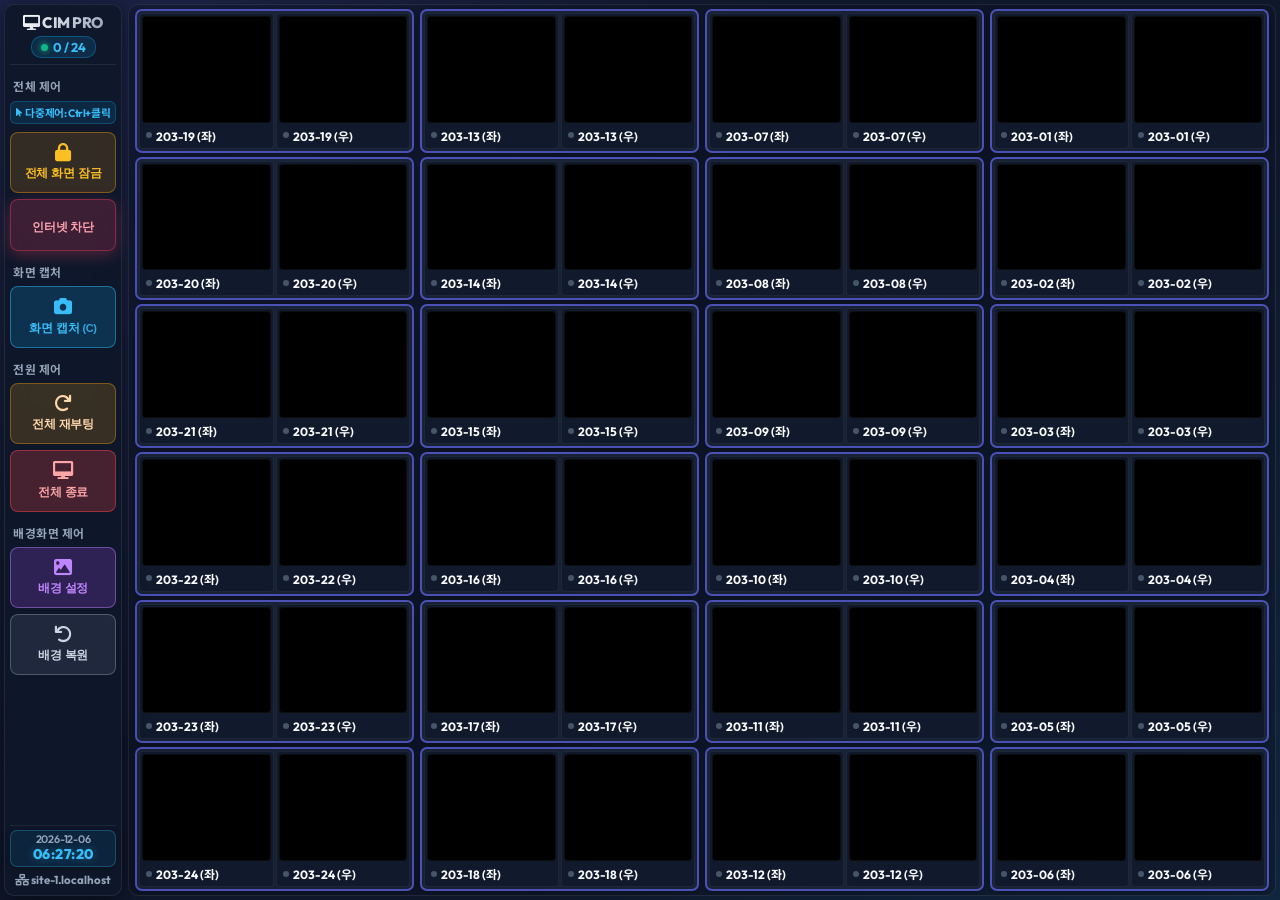
==== commit 9379d1bb: "feat: 바탕화면 원격 설정/복원 및 구글 드라이브 이미지 연동 기능 추가" ====
--- a/index.html
+++ b/index.html
@@ -63,6 +63,18 @@
                 </button>
             </div>
 
+            <div class="ctrl-section-label">배경화면 제어</div>
+            <div class="ctrl-btn-list">
+                <button class="ctrl-btn btn-wallpaper" id="btnSetWallpaper" onclick="triggerWallpaperUpload()" title="학생 PC 바탕화면 변경 (영구 유지)">
+                    <i class="fas fa-image"></i>
+                    <span>배경 설정</span>
+                </button>
+                <button class="ctrl-btn btn-wallpaper-reset" id="btnResetWallpaper" onclick="handleWallpaperResetClick()" title="학생 PC 원래 배경화면으로 복원">
+                    <i class="fas fa-undo"></i>
+                    <span>배경 복원</span>
+                </button>
+            </div>
+
             <div class="ctrl-bottom-info">
                 <div class="ctrl-clock-widget" title="현재 날짜 및 시간">
                     <div class="clock-date" id="panelClockDate">2026-09-15</div>
@@ -167,6 +179,74 @@
                     <div class="timeline-empty"><i class="fas fa-spinner fa-spin"></i> 사용 기록을 불러오는 중...</div>
                 </div>
             </aside>
+        </div>
+    </div>
+
+    <!-- 배경화면 설정 모달 -->
+    <div id="wallpaperModal" class="modal-overlay" onclick="if(event.target === this) closeWallpaperModal();" style="display:none; align-items:center; justify-content:center; z-index:9999;">
+        <div class="modal-content" style="max-width: 520px; width: 92%; background: #1e293b; border: 1px solid rgba(255,255,255,0.15); border-radius: 14px; padding: 22px; box-shadow: 0 20px 50px rgba(0,0,0,0.6); color: #f8fafc; display: flex; flex-direction: column; gap: 14px;">
+            <div style="display: flex; justify-content: space-between; align-items: center; border-bottom: 1px solid rgba(255,255,255,0.1); padding-bottom: 10px;">
+                <h3 style="margin: 0; font-size: 1.15rem; display: flex; align-items: center; gap: 8px; color: #c084fc;">
+                    <i class="fas fa-image"></i> 바탕화면 설정
+                </h3>
+                <button onclick="closeWallpaperModal()" style="background: none; border: none; color: #94a3b8; font-size: 1.3rem; cursor: pointer;">&times;</button>
+            </div>
+
+            <!-- 탭 전환 버튼 -->
+            <div style="display: flex; gap: 8px; background: rgba(0,0,0,0.25); padding: 4px; border-radius: 8px;">
+                <button type="button" id="tabBtnFile" class="wp-tab-btn active" onclick="switchWpTab('file')" style="flex: 1; padding: 8px; border-radius: 6px; border: none; font-size: 0.85rem; font-weight: 700; cursor: pointer;">
+                    <i class="fas fa-folder-open"></i> 내 PC 파일
+                </button>
+                <button type="button" id="tabBtnGdrive" class="wp-tab-btn" onclick="switchWpTab('gdrive')" style="flex: 1; padding: 8px; border-radius: 6px; border: none; font-size: 0.85rem; font-weight: 700; cursor: pointer;">
+                    <i class="fab fa-google-drive"></i> 구글 드라이브
+                </button>
+            </div>
+
+            <!-- 탭 1: 로컬 파일 선택 -->
+            <div id="wpTabContentFile" style="display: flex; flex-direction: column; gap: 8px;">
+                <div onclick="document.getElementById('wpLocalFileInput').click()" style="border: 2px dashed rgba(192, 132, 252, 0.4); border-radius: 10px; padding: 20px; text-align: center; cursor: pointer; background: rgba(168, 85, 247, 0.05); transition: all 0.2s;">
+                    <i class="fas fa-cloud-upload-alt" style="font-size: 2rem; color: #c084fc; margin-bottom: 6px;"></i>
+                    <div style="font-size: 0.88rem; font-weight: 600;">클릭하여 이미지 파일 선택</div>
+                    <div style="font-size: 0.72rem; color: #94a3b8; margin-top: 4px;">JPG, PNG, BMP 파일 지원</div>
+                </div>
+                <input type="file" id="wpLocalFileInput" accept="image/png, image/jpeg, image/jpg, image/bmp" style="display: none;" onchange="handleWpLocalFileSelected(event)">
+                <div id="wpLocalFileName" style="font-size: 0.78rem; color: #cbd5e1; word-break: break-all;"></div>
+            </div>
+
+            <!-- 탭 2: 구글 드라이브 링크 -->
+            <div id="wpTabContentGdrive" style="display: none; flex-direction: column; gap: 8px;">
+                <label style="font-size: 0.8rem; font-weight: 600; color: #cbd5e1;">구글 드라이브 공유 링크</label>
+                <div style="display: flex; gap: 8px;">
+                    <input type="text" id="wpGdriveUrlInput" placeholder="https://drive.google.com/file/d/..." style="flex: 1; padding: 9px 12px; border-radius: 8px; border: 1px solid rgba(255,255,255,0.15); background: rgba(0,0,0,0.3); color: #fff; font-size: 0.82rem;">
+                    <button type="button" class="btn btn-primary" onclick="fetchGdrivePreview()" id="btnFetchGdrive" style="white-space: nowrap; padding: 0 14px; font-weight: 700; font-size: 0.8rem;">
+                        <i class="fas fa-download"></i> 가져오기
+                    </button>
+                </div>
+                <div style="font-size: 0.72rem; color: #94a3b8; line-height: 1.4;">
+                    ※ 구글 드라이브에서 <b>[공유] → '링크가 있는 모든 사용자(뷰어)'</b>로 설정된 링크를 입력하세요.
+                </div>
+            </div>
+
+            <!-- 미리보기 박스 -->
+            <div id="wpPreviewContainer" style="display: none; flex-direction: column; gap: 6px;">
+                <span style="font-size: 0.75rem; font-weight: 600; color: #94a3b8;">이미지 미리보기</span>
+                <div style="width: 100%; height: 140px; background: #0f172a; border-radius: 8px; overflow: hidden; display: flex; align-items: center; justify-content: center; border: 1px solid rgba(255,255,255,0.1);">
+                    <img id="wpPreviewImg" src="" alt="미리보기" style="max-width: 100%; max-height: 100%; object-fit: contain;">
+                </div>
+            </div>
+
+            <!-- 대상 및 액션 버튼 -->
+            <div style="background: rgba(0,0,0,0.2); padding: 9px 12px; border-radius: 8px; font-size: 0.78rem; display: flex; justify-content: space-between; align-items: center;">
+                <span>적용 대상:</span>
+                <b id="wpTargetDesc" style="color: #38bdf8;">모든 학생 PC (전체 24대)</b>
+            </div>
+
+            <div style="display: flex; gap: 10px; justify-content: flex-end; margin-top: 4px;">
+                <button type="button" class="btn btn-secondary" onclick="closeWallpaperModal()" style="padding: 8px 16px; font-size: 0.82rem;">취소</button>
+                <button type="button" class="btn btn-success" id="btnApplyWallpaper" onclick="applyWallpaperFinal()" style="padding: 8px 20px; font-weight: 800; font-size: 0.82rem; background: #9333ea; border-color: #a855f7;">
+                    <i class="fas fa-magic"></i> 바탕화면 적용
+                </button>
+            </div>
         </div>
     </div>
 
@@ -565,6 +645,217 @@
             }
         }
 
+        let currentWpTab = 'file';
+        let selectedWpFile = null;
+        let currentWpUploadedUrl = null;
+
+        function triggerWallpaperUpload() {
+            const modal = document.getElementById('wallpaperModal');
+            if (!modal) return;
+            
+            const count = (typeof selectedStudents !== 'undefined' && selectedStudents.size) ? selectedStudents.size : 0;
+            const descEl = document.getElementById('wpTargetDesc');
+            if (descEl) {
+                descEl.innerText = count > 0 ? `선택된 ${count}대 학생 PC` : '모든 학생 PC (전체 24대)';
+            }
+
+            selectedWpFile = null;
+            currentWpUploadedUrl = null;
+            const fileInput = document.getElementById('wpLocalFileInput');
+            if (fileInput) fileInput.value = '';
+            const fileNameEl = document.getElementById('wpLocalFileName');
+            if (fileNameEl) fileNameEl.innerText = '';
+            const gdriveInput = document.getElementById('wpGdriveUrlInput');
+            if (gdriveInput) gdriveInput.value = '';
+            const previewContainer = document.getElementById('wpPreviewContainer');
+            if (previewContainer) previewContainer.style.display = 'none';
+
+            switchWpTab('file');
+            modal.style.display = 'flex';
+        }
+
+        function closeWallpaperModal() {
+            const modal = document.getElementById('wallpaperModal');
+            if (modal) modal.style.display = 'none';
+        }
+
+        function switchWpTab(tab) {
+            currentWpTab = tab;
+            const btnFile = document.getElementById('tabBtnFile');
+            const btnGdrive = document.getElementById('tabBtnGdrive');
+            const contentFile = document.getElementById('wpTabContentFile');
+            const contentGdrive = document.getElementById('wpTabContentGdrive');
+
+            if (tab === 'file') {
+                btnFile.classList.add('active');
+                btnGdrive.classList.remove('active');
+                contentFile.style.display = 'flex';
+                contentGdrive.style.display = 'none';
+            } else {
+                btnGdrive.classList.add('active');
+                btnFile.classList.remove('active');
+                contentGdrive.style.display = 'flex';
+                contentFile.style.display = 'none';
+            }
+        }
+
+        function handleWpLocalFileSelected(event) {
+            const file = event.target.files && event.target.files[0];
+            if (!file) return;
+            selectedWpFile = file;
+            currentWpUploadedUrl = null;
+
+            const fileNameEl = document.getElementById('wpLocalFileName');
+            if (fileNameEl) {
+                fileNameEl.innerText = `선택된 파일: ${file.name} (${(file.size / 1024).toFixed(1)} KB)`;
+            }
+
+            const previewContainer = document.getElementById('wpPreviewContainer');
+            const previewImg = document.getElementById('wpPreviewImg');
+            const reader = new FileReader();
+            reader.onload = (e) => {
+                previewImg.src = e.target.result;
+                previewContainer.style.display = 'flex';
+            };
+            reader.readAsDataURL(file);
+        }
+
+        async function fetchGdrivePreview() {
+            const input = document.getElementById('wpGdriveUrlInput');
+            const url = input ? input.value.trim() : '';
+            if (!url) {
+                alert('구글 드라이브 공유 링크를 입력해주세요.');
+                return;
+            }
+
+            const btn = document.getElementById('btnFetchGdrive');
+            const originalText = btn.innerHTML;
+            btn.innerHTML = '<i class="fas fa-spinner fa-spin"></i> 가져오는 중...';
+            btn.disabled = true;
+
+            try {
+                const res = await fetch('/api/wallpaper/gdrive', {
+                    method: 'POST',
+                    headers: {'Content-Type': 'application/json'},
+                    body: JSON.stringify({ url: url })
+                });
+                const data = await res.json();
+                if (data.status === 'success' && data.url) {
+                    currentWpUploadedUrl = data.url;
+                    selectedWpFile = null;
+                    const previewContainer = document.getElementById('wpPreviewContainer');
+                    const previewImg = document.getElementById('wpPreviewImg');
+                    previewImg.src = data.url;
+                    previewContainer.style.display = 'flex';
+                    alert('구글 드라이브에서 이미지를 성공적으로 가져왔습니다!');
+                } else {
+                    alert('가져오기 실패: ' + (data.message || '오류가 발생했습니다.'));
+                }
+            } catch (e) {
+                console.error(e);
+                alert('구글 드라이브 연결 중 오류가 발생했습니다.');
+            } finally {
+                btn.innerHTML = originalText;
+                btn.disabled = false;
+            }
+        }
+
+        async function applyWallpaperFinal() {
+            const count = (typeof selectedStudents !== 'undefined' && selectedStudents.size) ? selectedStudents.size : 0;
+            const targetDesc = count > 0 ? `선택된 ${count}대 학생 PC` : '모든 학생 PC';
+
+            let finalUrl = currentWpUploadedUrl;
+
+            if (currentWpTab === 'file') {
+                if (!selectedWpFile) {
+                    alert('먼저 적용할 이미지 파일을 선택해주세요.');
+                    return;
+                }
+                const applyBtn = document.getElementById('btnApplyWallpaper');
+                applyBtn.innerHTML = '<i class="fas fa-spinner fa-spin"></i> 업로드 및 적용중...';
+                applyBtn.disabled = true;
+                try {
+                    const formData = new FormData();
+                    formData.append('file', selectedWpFile);
+                    const res = await fetch('/api/wallpaper/upload', {
+                        method: 'POST',
+                        body: formData
+                    });
+                    const data = await res.json();
+                    if (data.status === 'success' && data.url) {
+                        finalUrl = data.url;
+                    } else {
+                        alert('이미지 업로드에 실패했습니다: ' + (data.message || '오류'));
+                        applyBtn.innerHTML = '<i class="fas fa-magic"></i> 바탕화면 적용';
+                        applyBtn.disabled = false;
+                        return;
+                    }
+                } catch (e) {
+                    alert('업로드 중 통신 오류가 발생했습니다.');
+                    applyBtn.innerHTML = '<i class="fas fa-magic"></i> 바탕화면 적용';
+                    applyBtn.disabled = false;
+                    return;
+                }
+            } else {
+                if (!finalUrl) {
+                    alert('먼저 구글 드라이브 링크를 입력하고 [가져오기] 버튼을 눌러주세요.');
+                    return;
+                }
+            }
+
+            if (!confirm(`${targetDesc}의 바탕화면을 이 이미지로 적용하시겠습니까?\n\n※ PC를 재부팅해도 교사가 [배경 복원]을 누를 때까지 영구 유지됩니다.`)) {
+                const applyBtn = document.getElementById('btnApplyWallpaper');
+                if (applyBtn) {
+                    applyBtn.innerHTML = '<i class="fas fa-magic"></i> 바탕화면 적용';
+                    applyBtn.disabled = false;
+                }
+                return;
+            }
+
+            try {
+                if (count > 0) {
+                    const targets = Array.from(selectedStudents);
+                    await Promise.all(targets.map(id => sendCommand(id, 'set_wallpaper', { url: finalUrl })));
+                    alert(`선택된 ${count}대 학생 PC에 새 바탕화면이 적용되었습니다.`);
+                } else {
+                    await sendCommand('all', 'set_wallpaper', { url: finalUrl });
+                    alert('모든 학생 PC에 새 바탕화면이 적용되었습니다.');
+                }
+                closeWallpaperModal();
+            } catch (e) {
+                console.error(e);
+                alert('배경화면 명령 전송 중 오류가 발생했습니다.');
+            } finally {
+                const applyBtn = document.getElementById('btnApplyWallpaper');
+                if (applyBtn) {
+                    applyBtn.innerHTML = '<i class="fas fa-magic"></i> 바탕화면 적용';
+                    applyBtn.disabled = false;
+                }
+            }
+        }
+
+        async function handleWallpaperResetClick() {
+            const count = (typeof selectedStudents !== 'undefined' && selectedStudents.size) ? selectedStudents.size : 0;
+            const targetDesc = count > 0 ? `선택된 ${count}대 학생 PC` : '모든 학생 PC';
+            const confirmMsg = `${targetDesc}의 바탕화면을 학생이 원래 사용하던 배경화면으로 복원하시겠습니까?`;
+
+            if (!confirm(confirmMsg)) return;
+
+            try {
+                if (count > 0) {
+                    const targets = Array.from(selectedStudents);
+                    await Promise.all(targets.map(id => sendCommand(id, 'reset_wallpaper')));
+                    alert(`선택된 ${count}대 학생 PC에 배경 복원 명령이 전송되었습니다.`);
+                } else {
+                    await sendCommand('all', 'reset_wallpaper');
+                    alert('모든 학생 PC에 배경 복원 명령이 전송되었습니다.');
+                }
+            } catch (err) {
+                console.error('[Wallpaper Reset Error]', err);
+                alert('배경 복원 중 오류가 발생했습니다.');
+            }
+        }
+
         async function multiAction(command) {
             if (selectedStudents.size === 0) return;
             const targets = Array.from(selectedStudents);
--- a/static/index.css
+++ b/static/index.css
@@ -387,6 +387,44 @@
 .ctrl-btn.btn-sub { background: rgba(255, 255, 255, 0.05); }
 .ctrl-btn.btn-sub:hover { background: rgba(255, 255, 255, 0.12); }
 .ctrl-btn.btn-sub span { font-size: 0.74rem; opacity: 0.85; }
+
+.ctrl-btn.btn-wallpaper {
+    background: rgba(168, 85, 247, 0.2);
+    border-color: rgba(192, 132, 252, 0.45);
+    color: #c084fc;
+}
+.ctrl-btn.btn-wallpaper:hover {
+    background: rgba(168, 85, 247, 0.45);
+    border-color: #c084fc;
+    color: #fff;
+    box-shadow: 0 0 14px rgba(168, 85, 247, 0.45);
+}
+
+.ctrl-btn.btn-wallpaper-reset {
+    background: rgba(100, 116, 139, 0.2);
+    border-color: rgba(148, 163, 184, 0.4);
+    color: #cbd5e1;
+}
+.ctrl-btn.btn-wallpaper-reset:hover {
+    background: rgba(100, 116, 139, 0.45);
+    border-color: #94a3b8;
+    color: #fff;
+}
+
+.wp-tab-btn {
+    background: transparent;
+    color: var(--text-muted);
+    transition: all 0.2s ease;
+}
+.wp-tab-btn:hover {
+    color: #fff;
+    background: rgba(255, 255, 255, 0.08);
+}
+.wp-tab-btn.active {
+    background: #9333ea !important;
+    color: #fff !important;
+    box-shadow: 0 0 10px rgba(168, 85, 247, 0.45);
+}
 
 .ctrl-bottom-info {
     margin-top: auto;
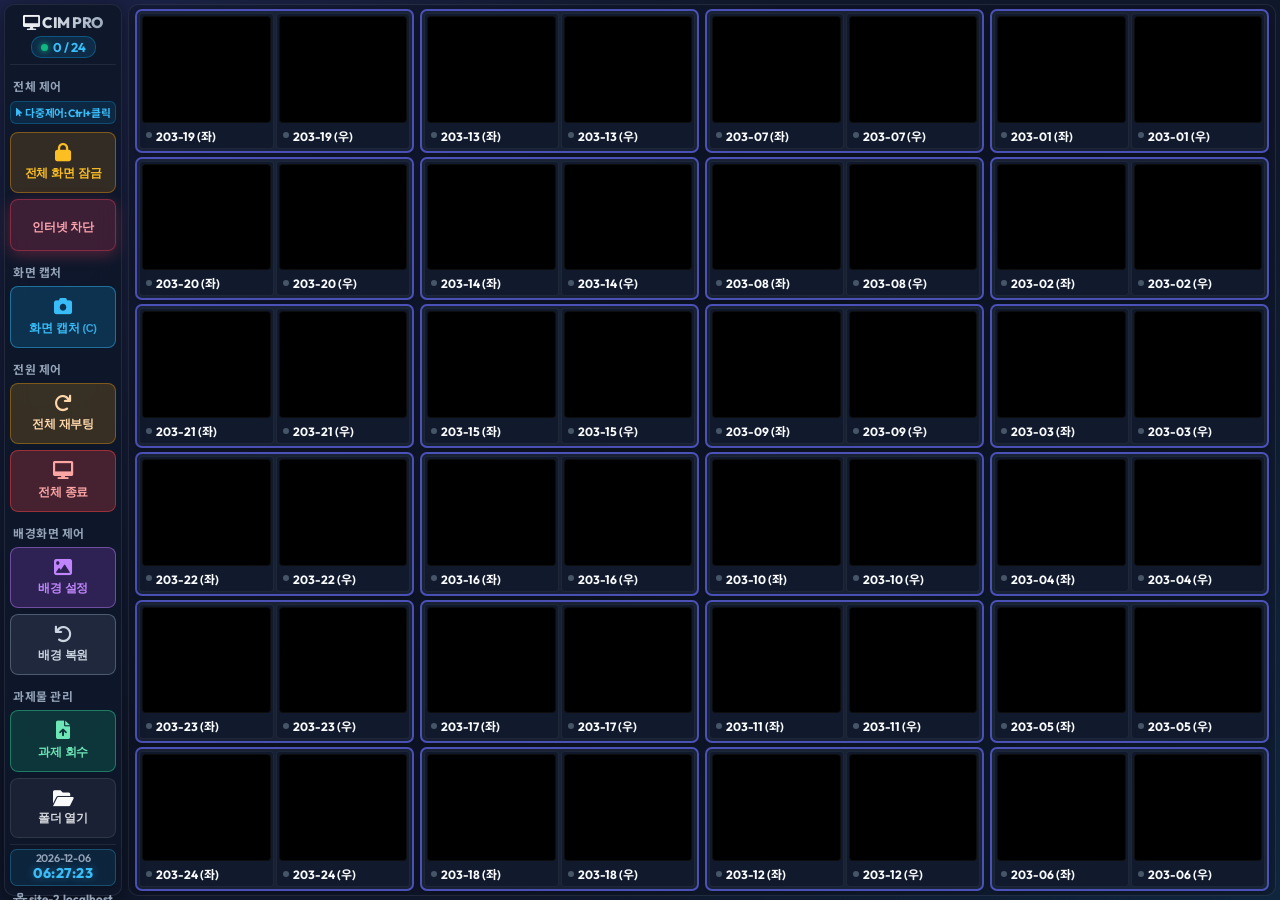
==== commit deaefa07: "feat: 교사 지정 경로 과제물 회수 및 학생 드래그앤드롭 제출 기능 추가" ====
--- a/index.html
+++ b/index.html
@@ -75,6 +75,18 @@
                 </button>
             </div>
 
+            <div class="ctrl-section-label">과제물 관리</div>
+            <div class="ctrl-btn-list">
+                <button class="ctrl-btn btn-assignment" id="btnAssignmentCollect" onclick="openAssignmentModal()" title="과제 제출 시작 및 위치 설정">
+                    <i class="fas fa-file-arrow-up"></i>
+                    <span>과제 회수</span>
+                </button>
+                <button class="ctrl-btn btn-sub" id="btnOpenAssignFolder" onclick="openAssignmentFolderDirect()" title="과제 저장 폴더 열기">
+                    <i class="fas fa-folder-open"></i>
+                    <span>폴더 열기</span>
+                </button>
+            </div>
+
             <div class="ctrl-bottom-info">
                 <div class="ctrl-clock-widget" title="현재 날짜 및 시간">
                     <div class="clock-date" id="panelClockDate">2026-09-15</div>
@@ -245,6 +257,66 @@
                 <button type="button" class="btn btn-secondary" onclick="closeWallpaperModal()" style="padding: 8px 16px; font-size: 0.82rem;">취소</button>
                 <button type="button" class="btn btn-success" id="btnApplyWallpaper" onclick="applyWallpaperFinal()" style="padding: 8px 20px; font-weight: 800; font-size: 0.82rem; background: #9333ea; border-color: #a855f7;">
                     <i class="fas fa-magic"></i> 바탕화면 적용
+                </button>
+            </div>
+        </div>
+    </div>
+
+    <!-- 과제물 회수 설정 모달 -->
+    <div id="assignmentModal" class="modal-overlay" onclick="if(event.target === this) closeAssignmentModal();" style="display:none; align-items:center; justify-content:center; z-index:9999;">
+        <div class="modal-content" style="max-width: 580px; width: 92%; background: #1e293b; border: 1px solid rgba(255,255,255,0.15); border-radius: 14px; padding: 22px; box-shadow: 0 20px 50px rgba(0,0,0,0.6); color: #f8fafc; display: flex; flex-direction: column; gap: 14px;">
+            <div style="display: flex; justify-content: space-between; align-items: center; border-bottom: 1px solid rgba(255,255,255,0.1); padding-bottom: 10px;">
+                <h3 style="margin: 0; font-size: 1.15rem; display: flex; align-items: center; gap: 8px; color: #34d399;">
+                    <i class="fas fa-file-arrow-up"></i> 과제물 회수 관리
+                </h3>
+                <button onclick="closeAssignmentModal()" style="background: none; border: none; color: #94a3b8; font-size: 1.3rem; cursor: pointer;">&times;</button>
+            </div>
+
+            <!-- 과제명 입력 -->
+            <div style="display: flex; flex-direction: column; gap: 6px;">
+                <label style="font-size: 0.82rem; font-weight: 700; color: #cbd5e1;">1. 과제명</label>
+                <input type="text" id="assignModalTitle" placeholder="예: 10월 19일 실습과제" style="padding: 10px 12px; border-radius: 8px; border: 1px solid rgba(255,255,255,0.15); background: rgba(0,0,0,0.3); color: #fff; font-size: 0.88rem;">
+            </div>
+
+            <!-- 저장 위치 선택/입력 -->
+            <div style="display: flex; flex-direction: column; gap: 6px;">
+                <label style="font-size: 0.82rem; font-weight: 700; color: #cbd5e1;">2. 교사 PC 저장 위치 (원하는 경로 지정)</label>
+                <div style="display: flex; gap: 6px;">
+                    <input type="text" id="assignModalSaveDir" style="flex: 1; padding: 10px 12px; border-radius: 8px; border: 1px solid rgba(255,255,255,0.15); background: rgba(0,0,0,0.3); color: #fff; font-size: 0.82rem;" placeholder="저장할 폴더 경로를 입력하세요">
+                    <button type="button" class="btn btn-secondary" onclick="openAssignmentFolderDirect()" title="지정된 폴더를 윈도우 탐색기로 열기" style="padding: 0 12px;">
+                        <i class="fas fa-folder-open"></i> 열기
+                    </button>
+                </div>
+                <div style="font-size: 0.73rem; color: #94a3b8; line-height: 1.4;">
+                    ※ 지정한 위치 아래에 학생별로 <b>[PC번호_학생이름]</b> 폴더가 자동 생성되어 과제물이 분류됩니다.
+                </div>
+            </div>
+
+            <!-- 대상 표시 -->
+            <div style="background: rgba(0,0,0,0.25); padding: 10px 14px; border-radius: 8px; font-size: 0.8rem; display: flex; justify-content: space-between; align-items: center;">
+                <span>회수 대상:</span>
+                <b id="assignTargetDesc" style="color: #38bdf8;">모든 학생 PC (전체 24대)</b>
+            </div>
+
+            <!-- 실시간 제출 현황 리스트 -->
+            <div style="background: rgba(0,0,0,0.2); border: 1px solid rgba(255,255,255,0.08); border-radius: 10px; padding: 12px; display: flex; flex-direction: column; gap: 8px;">
+                <div style="display: flex; justify-content: space-between; align-items: center; font-size: 0.82rem; font-weight: 700;">
+                    <span><i class="fas fa-users-viewfinder"></i> 실시간 제출 현황</span>
+                    <span style="color: #34d399;"><span id="assignSubmittedCount">0</span> / <span id="assignTotalCount">24</span> 완료</span>
+                </div>
+                <div id="assignSubmittedSummary" style="max-height: 120px; overflow-y: auto; font-size: 0.75rem; color: #cbd5e1; display: flex; flex-direction: column; gap: 4px;">
+                    <div style="color: #64748b;">아직 제출된 과제가 없습니다. 아래 [제출 시작] 버튼을 누르면 학생 화면에 제출창이 열립니다.</div>
+                </div>
+            </div>
+
+            <!-- 모달 버튼들 -->
+            <div style="display: flex; gap: 8px; justify-content: flex-end; margin-top: 4px;">
+                <button type="button" class="btn btn-secondary" onclick="closeAssignmentModal()" style="padding: 9px 16px; font-size: 0.82rem;">닫기</button>
+                <button type="button" class="btn btn-primary" onclick="openAssignmentFolderDirect()" style="padding: 9px 16px; font-size: 0.82rem;">
+                    <i class="fas fa-folder-open"></i> 저장 폴더 열기
+                </button>
+                <button type="button" class="btn btn-success" id="btnStartAssignmentSubmit" onclick="startAssignmentSubmit()" style="padding: 9px 20px; font-weight: 800; font-size: 0.85rem; background: #059669; border-color: #10b981;">
+                    <i class="fas fa-paper-plane"></i> 과제 제출 시작 (학생 화면에 띄우기)
                 </button>
             </div>
         </div>
@@ -856,6 +928,158 @@
             }
         }
 
+        // ===== 과제물 회수 및 제출 관리 스크립트 =====
+        let assignPollInterval = null;
+
+        async function openAssignmentModal() {
+            const modal = document.getElementById('assignmentModal');
+            if (!modal) return;
+
+            const count = (typeof selectedStudents !== 'undefined' && selectedStudents.size) ? selectedStudents.size : 0;
+            const targetEl = document.getElementById('assignTargetDesc');
+            if (targetEl) {
+                targetEl.innerText = count > 0 ? `선택된 ${count}대 학생 PC` : '모든 학생 PC (전체 24대)';
+            }
+
+            try {
+                const res = await fetch('/api/assignment/config');
+                const data = await res.json();
+                const titleInput = document.getElementById('assignModalTitle');
+                const dirInput = document.getElementById('assignModalSaveDir');
+                if (titleInput && (!titleInput.value || titleInput.value.trim() === '')) {
+                    const todayStr = new Date().toLocaleDateString('ko-KR', { month: 'numeric', day: 'numeric' });
+                    titleInput.value = data.title || `${todayStr} 실습 과제`;
+                }
+                if (dirInput) {
+                    dirInput.value = data.save_dir || data.default_dir || '';
+                }
+            } catch (e) {
+                console.error('Failed to load assignment config', e);
+            }
+
+            await refreshAssignmentStatus();
+            modal.style.display = 'flex';
+
+            if (assignPollInterval) clearInterval(assignPollInterval);
+            assignPollInterval = setInterval(refreshAssignmentStatus, 3000);
+        }
+
+        function closeAssignmentModal() {
+            const modal = document.getElementById('assignmentModal');
+            if (modal) modal.style.display = 'none';
+            if (assignPollInterval) {
+                clearInterval(assignPollInterval);
+                assignPollInterval = null;
+            }
+        }
+
+        async function startAssignmentSubmit() {
+            const titleInput = document.getElementById('assignModalTitle');
+            const dirInput = document.getElementById('assignModalSaveDir');
+            const title = (titleInput ? titleInput.value.trim() : '') || '실습 과제';
+            const saveDir = (dirInput ? dirInput.value.trim() : '');
+
+            if (!saveDir) {
+                alert('과제물을 저장할 폴더 경로를 입력해주세요.');
+                return;
+            }
+
+            const count = (typeof selectedStudents !== 'undefined' && selectedStudents.size) ? selectedStudents.size : 0;
+            const targetDesc = count > 0 ? `선택된 ${count}대 학생 PC` : '모든 학생 PC';
+            const targetId = count > 0 ? Array.from(selectedStudents) : 'all';
+
+            const confirmMsg = `[ ${targetDesc} ]에 과제 제출창을 여시겠습니까?\n\n- 과제명: ${title}\n- 저장 위치: ${saveDir}\n\n※ 학생 화면에 제출창이 자동으로 열리며, 학생이 창을 닫아도 바탕화면 아이콘으로 언제든 다시 열 수 있습니다.`;
+            if (!confirm(confirmMsg)) return;
+
+            const btn = document.getElementById('btnStartAssignmentSubmit');
+            const originalText = btn.innerHTML;
+            btn.innerHTML = '<i class="fas fa-spinner fa-spin"></i> 신호 전송 중...';
+            btn.disabled = true;
+
+            try {
+                const res = await fetch('/api/assignment/start', {
+                    method: 'POST',
+                    headers: {'Content-Type': 'application/json'},
+                    body: JSON.stringify({
+                        title: title,
+                        save_dir: saveDir,
+                        target_id: targetId
+                    })
+                });
+                const data = await res.json();
+                if (data.status === 'success') {
+                    alert('과제 제출이 시작되었습니다!\n학생 PC 화면에 과제 제출창이 열렸습니다.');
+                    await refreshAssignmentStatus();
+                } else {
+                    alert('시작 실패: ' + (data.message || '오류'));
+                }
+            } catch (e) {
+                console.error(e);
+                alert('통신 오류가 발생했습니다.');
+            } finally {
+                btn.innerHTML = originalText;
+                btn.disabled = false;
+            }
+        }
+
+        async function openAssignmentFolderDirect() {
+            const dirInput = document.getElementById('assignModalSaveDir');
+            const saveDir = dirInput ? dirInput.value.trim() : '';
+
+            try {
+                const res = await fetch('/api/assignment/open_folder', {
+                    method: 'POST',
+                    headers: {'Content-Type': 'application/json'},
+                    body: JSON.stringify({ save_dir: saveDir })
+                });
+                const data = await res.json();
+                if (data.status !== 'success') {
+                    alert('폴더 열기 실패: ' + (data.message || '오류'));
+                }
+            } catch (e) {
+                console.error(e);
+                alert('폴더를 여는 중 오류가 발생했습니다.');
+            }
+        }
+
+        async function refreshAssignmentStatus() {
+            try {
+                const res = await fetch('/api/assignment/status');
+                const data = await res.json();
+                const submissions = data.submissions || {};
+
+                const submittedKeys = Object.keys(submissions);
+                const countEl = document.getElementById('assignSubmittedCount');
+                if (countEl) countEl.innerText = submittedKeys.length;
+
+                const summaryEl = document.getElementById('assignSubmittedSummary');
+                if (summaryEl) {
+                    if (submittedKeys.length === 0) {
+                        summaryEl.innerHTML = '<div style="color: #64748b;">아직 제출된 과제가 없습니다. [제출 시작] 버튼을 누르면 학생 화면에 제출창이 열립니다.</div>';
+                    } else {
+                        summaryEl.innerHTML = '';
+                        submittedKeys.forEach(cid => {
+                            const info = submissions[cid];
+                            const sName = (studentNames && studentNames[cid]) ? studentNames[cid] : '';
+                            const displayName = sName ? `${cid} (${sName})` : cid;
+                            const item = document.createElement('div');
+                            item.style.padding = '4px 6px';
+                            item.style.borderBottom = '1px solid rgba(255,255,255,0.05)';
+                            item.style.display = 'flex';
+                            item.style.justifyContent = 'space-between';
+                            item.innerHTML = `
+                                <span><b style="color: #a7f3d0;">${displayName}</b>: ${info.files ? info.files.join(', ') : ''}</span>
+                                <span style="color: #94a3b8; font-size: 0.7rem;">${info.last_time || ''}</span>
+                            `;
+                            summaryEl.appendChild(item);
+                        });
+                    }
+                }
+            } catch (e) {
+                console.error('Failed to refresh assignment status', e);
+            }
+        }
+
         async function multiAction(command) {
             if (selectedStudents.size === 0) return;
             const targets = Array.from(selectedStudents);
--- a/static/index.css
+++ b/static/index.css
@@ -424,6 +424,18 @@
     background: #9333ea !important;
     color: #fff !important;
     box-shadow: 0 0 10px rgba(168, 85, 247, 0.45);
+}
+
+.ctrl-btn.btn-assignment {
+    background: rgba(16, 185, 129, 0.2);
+    border-color: rgba(52, 211, 153, 0.45);
+    color: #6ee7b7;
+}
+.ctrl-btn.btn-assignment:hover {
+    background: rgba(16, 185, 129, 0.45);
+    border-color: #34d399;
+    color: #fff;
+    box-shadow: 0 0 14px rgba(16, 185, 129, 0.45);
 }
 
 .ctrl-bottom-info {
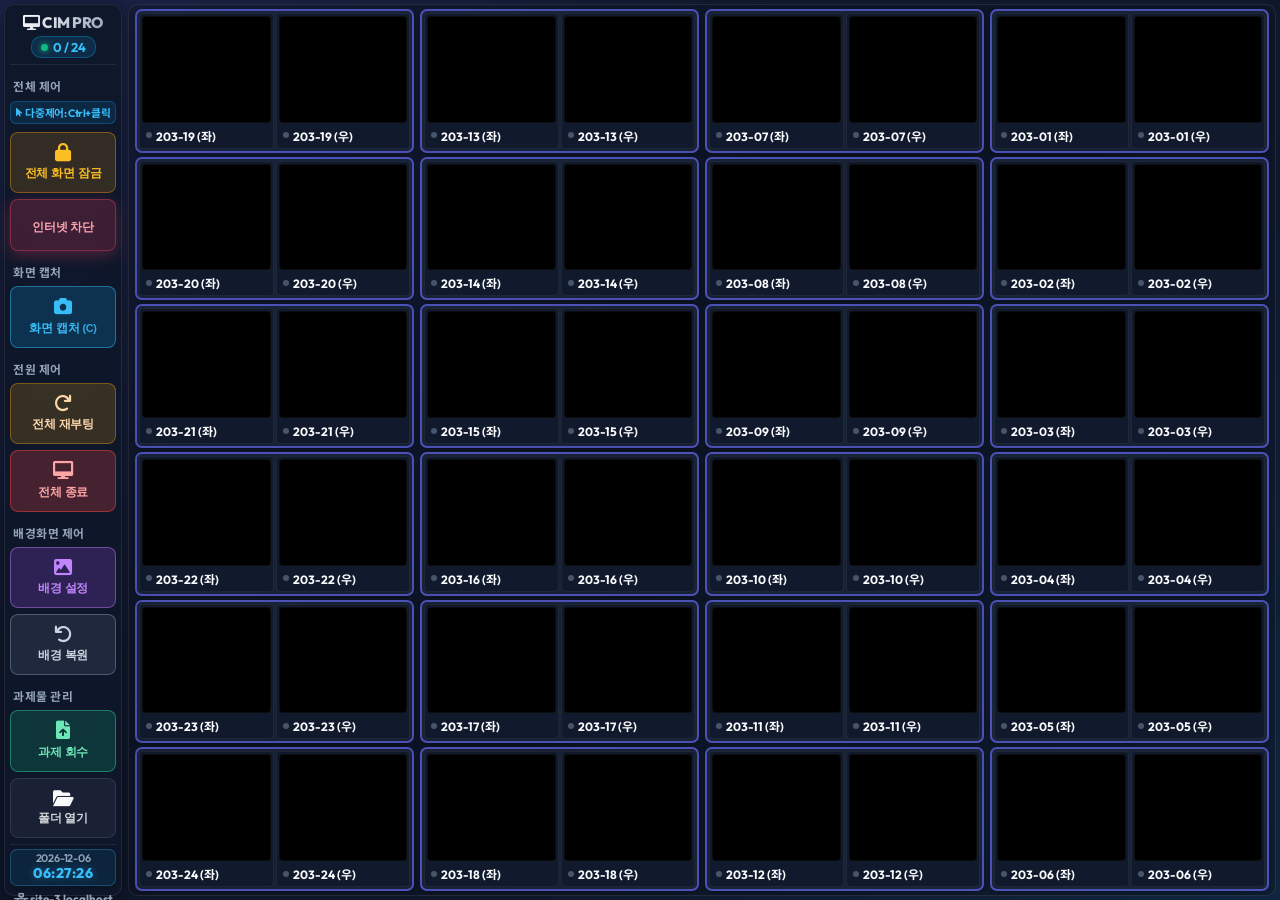
==== commit 41d449dd: "Clean up stray cards: map non-standard client hostnames by IP and confine dashboard strictly to 24 l" ====
--- a/index.html
+++ b/index.html
@@ -433,33 +433,8 @@
                     let img = document.getElementById(`img-${clientId}`);
                     let dot = document.getElementById(`dot-${clientId}`);
 
-                    // 카드가 없으면 새로 생성 (목록 외 새로운 ID 접속 시)
-                    if (!card) {
-                        const baseId = clientId.split('-').slice(0, 2).join('-');
-                        const name = studentNames[baseId] ? ` ${studentNames[baseId]}` : '';
-                        const newCard = document.createElement('div');
-                        newCard.className = 'client-card';
-                        newCard.id = `card-${clientId}`;
-                        newCard.innerHTML = `
-                            <div class="screen-thumb">
-                                <img id="img-${clientId}" src="/screenshots/screen_${clientId}.jpg" onerror="this.src=BLACK_SCREEN;">
-                            </div>
-                            <div class="card-footer" style="padding: 2px 4px;">
-                                <div class="client-id" style="display: flex; align-items: center; justify-content: space-between; width: 100%; gap: 4px; overflow: hidden;">
-                                    <div style="display: flex; align-items: center; gap: 4px; overflow: hidden; white-space: nowrap; text-overflow: ellipsis; flex: 1;">
-                                        <span class="status-dot" id="dot-${clientId}" style="width: 6px; height: 6px; flex-shrink: 0;"></span>
-                                        <span style="font-size: 0.75rem; font-weight: bold; flex-shrink: 0;">${baseId}${name} (${clientId.endsWith('-2') ? '좌' : '우'})</span>
-                                        <span id="title-${clientId}" class="active-window-title" style="font-size: 0.65rem; color: #38bdf8; font-weight: normal; margin-left: 6px; overflow: hidden; text-overflow: ellipsis; white-space: nowrap; flex: 1; text-align: right; opacity: 0.85;"></span>
-                                    </div>
-                                </div>
-                            </div>
-                        `;
-                        newCard.onclick = (e) => handleCardClick(e, clientId);
-                        grid.appendChild(newCard);
-                        
-                        img = document.getElementById(`img-${clientId}`);
-                        dot = document.getElementById(`dot-${clientId}`);
-                    }
+                    // 카드가 없으면 무시 (24개 정규 슬롯만 표시)
+                    if (!card) continue;
 
                     if (info && info.online) {
                         onlineCount++;
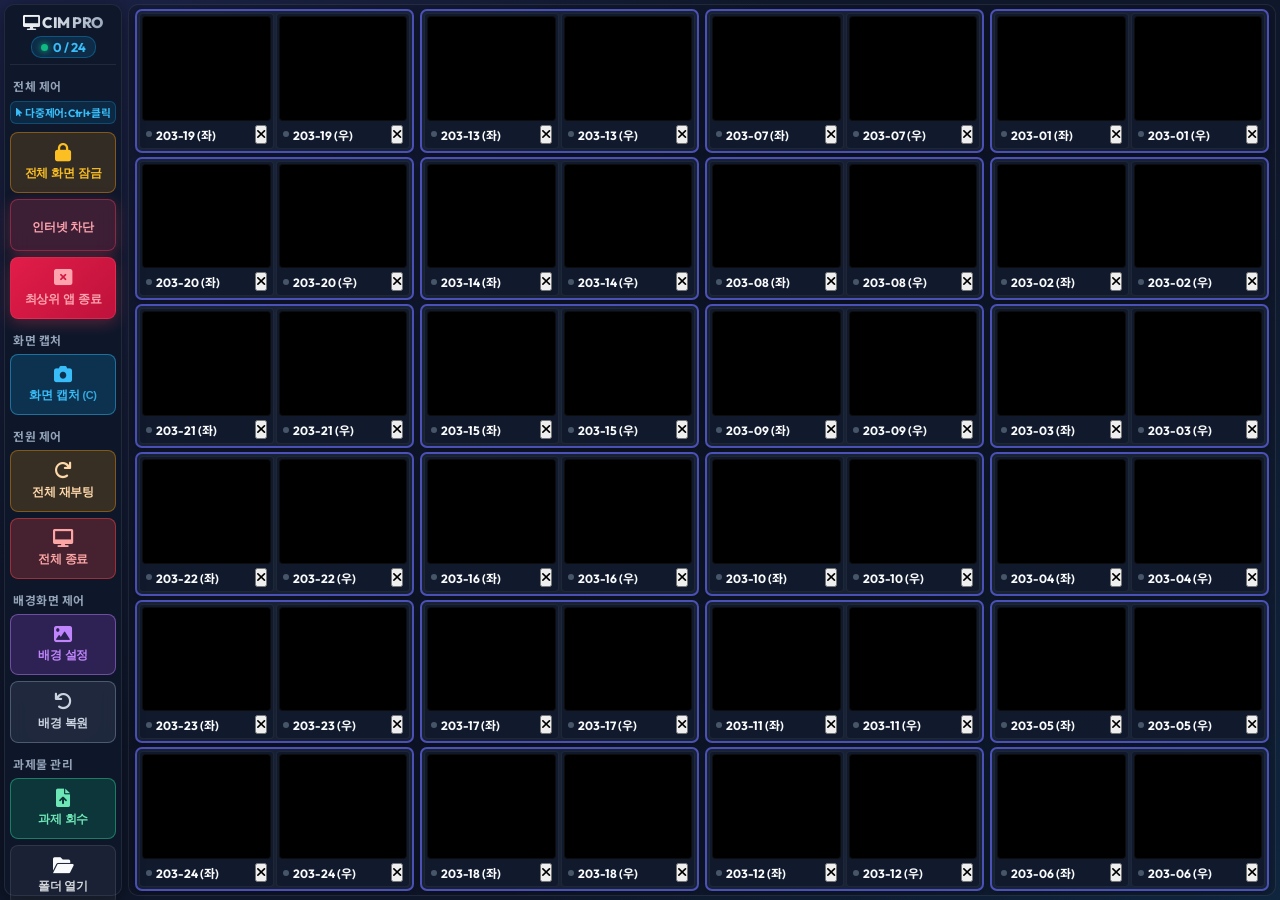
==== commit 165e3fb7: "Add kill foreground active process feature to dashboard and fullscreen modal" ====
--- a/index.html
+++ b/index.html
@@ -41,6 +41,10 @@
                     <i class="fas fa-wifi-slash" id="iconInternet"></i>
                     <span id="txtInternet">인터넷 차단</span>
                 </button>
+                <button class="ctrl-btn btn-danger" id="btnKillActive" onclick="handleKillActiveClick()" title="선택된 학생 PC 또는 전체 학생 PC의 현재 최상위 창/프로그램 강제 종료" style="background: linear-gradient(135deg, #e11d48, #be123c);">
+                    <i class="fas fa-window-close"></i>
+                    <span id="txtKillActive">최상위 앱 종료</span>
+                </button>
             </div>
 
             <div class="ctrl-section-label">화면 캡처</div>
@@ -164,6 +168,7 @@
                 <div id="modalControls" class="modal-controls">
                     <button class="btn btn-sm btn-success" id="modalBtnRemote" onclick="toggleRemoteControl()"><i class="fas fa-gamepad"></i> 원격 제어 켜기</button>
                     <button class="btn btn-sm" id="modalBtnLock" onclick="toggleSingleLock()"><i class="fas fa-lock"></i> 화면 잠금</button>
+                    <button class="btn btn-sm btn-danger" id="modalBtnKillActive" onclick="killForegroundDirect(remoteBaseId)" title="현재 최상위 창/앱 강제 종료" style="background: linear-gradient(135deg, #e11d48, #be123c);"><i class="fas fa-window-close"></i> 최상위 앱 강제 종료</button>
                     <button class="btn btn-sm btn-danger" onclick="if(confirm(remoteBaseId+' 재부팅하시겠습니까?')) sendCommand(remoteBaseId,'restart')">재부팅</button>
                     <button class="btn btn-sm btn-danger" onclick="if(confirm(remoteBaseId+' 종료하시겠습니까?')) sendCommand(remoteBaseId,'shutdown')">종료</button>
                     <button class="btn btn-sm btn-primary" id="btnToggleTimeline" onclick="toggleTimelineSidebar()" title="사용 기록 창 접기/펼치기"><i class="fas fa-columns"></i> 기록창 토글</button>
@@ -364,6 +369,7 @@
                                         <span class="status-dot" id="dot-${clientId}" style="width: 6px; height: 6px; flex-shrink: 0;"></span>
                                         <span style="font-size: 0.75rem; font-weight: bold; flex-shrink: 0;">${baseId}${name} (${suffix === 2 ? '좌' : '우'})</span>
                                         <span id="title-${clientId}" class="active-window-title" style="font-size: 0.65rem; color: #38bdf8; font-weight: normal; margin-left: 6px; overflow: hidden; text-overflow: ellipsis; white-space: nowrap; flex: 1; text-align: right; opacity: 0.85;"></span>
+                                        <button class="card-kill-icon" onclick="event.stopPropagation(); killForegroundDirect('${baseId}')" title="${baseId} 현재 최상위 앱 강제 종료"><i class="fas fa-times"></i></button>
                                     </div>
                                 </div>
                             </div>
